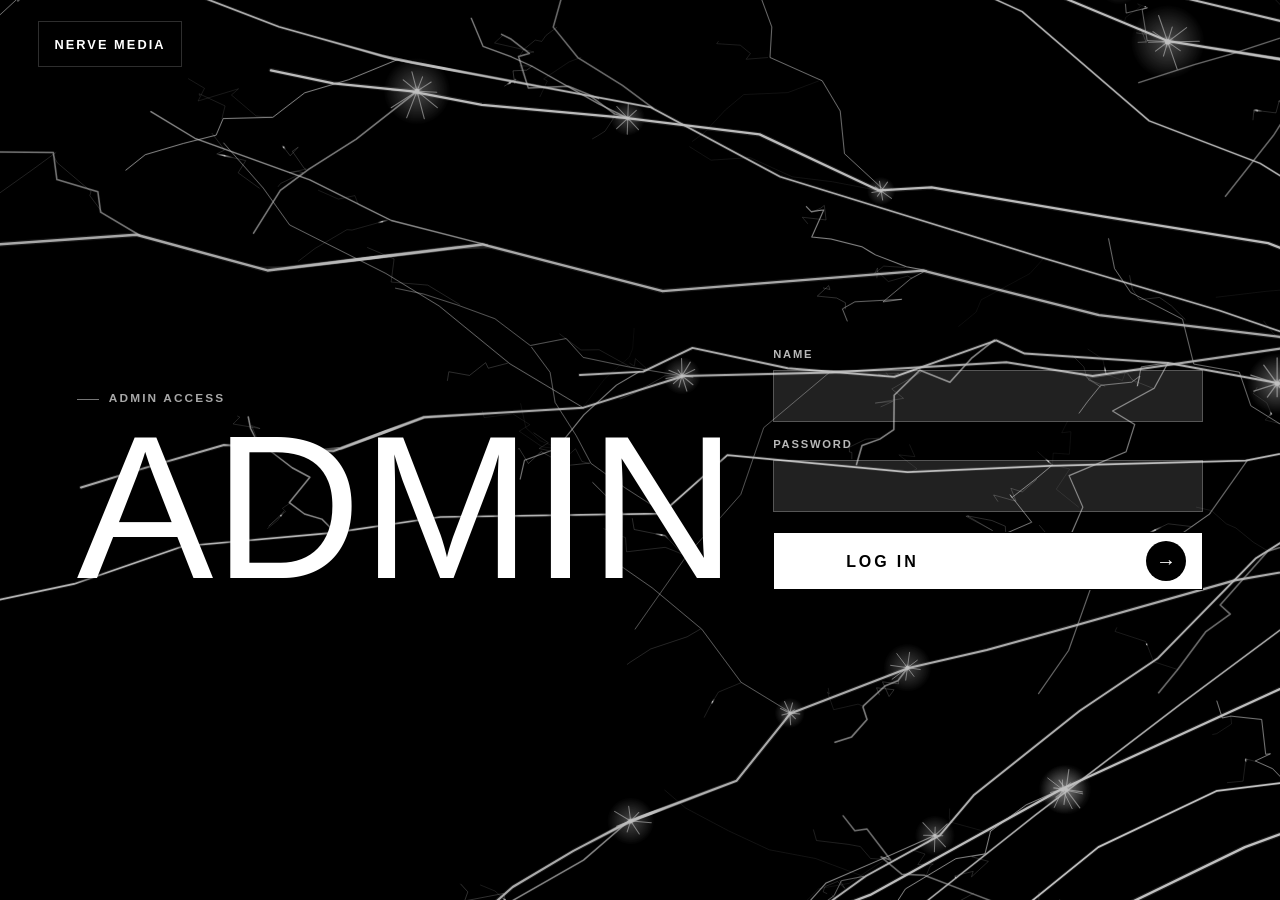
==== admin/index.html @ ce64f75d "v1.2" ====
<!DOCTYPE html>
<html lang="en">
  <head>
    <meta charset="utf-8" />
    <meta name="viewport" content="width=device-width, initial-scale=1" />
    <meta name="robots" content="noindex, nofollow" />
    <meta name="referrer" content="no-referrer" />
    <meta
      http-equiv="Content-Security-Policy"
      content="default-src 'self'; base-uri 'none'; object-src 'none'; form-action 'self'; img-src 'self' data:; font-src https://fonts.gstatic.com; style-src 'self' 'unsafe-inline' https://fonts.googleapis.com; script-src 'self' 'unsafe-inline'; connect-src 'none'"
    />
    <meta name="theme-color" content="#000000" />
    <title>Nerve Media Admin</title>
    <link
      rel="icon"
      href="data:image/svg+xml,%3Csvg xmlns='http://www.w3.org/2000/svg' viewBox='0 0 64 64'%3E%3Crect width='64' height='64' fill='%23000'/%3E%3Cpath d='M8 45V19h8l12 15V19h8v26h-8L16 30v15z' fill='%23fff'/%3E%3Cpath d='M42 45V19h5l5 13 5-13h5v26h-6V31l-4 10h-1l-4-10v14z' fill='%23fff'/%3E%3C/svg%3E"
    />
    <link rel="preconnect" href="https://fonts.googleapis.com" />
    <link rel="preconnect" href="https://fonts.gstatic.com" crossorigin />
    <link
      href="https://fonts.googleapis.com/css2?family=Anton&family=Archivo:wght@400;500;600;700;800;900&family=Archivo+Expanded:wght@600;700;800;900&display=swap"
      rel="stylesheet"
    />
    <link rel="stylesheet" href="../styles.css?v=37" />
    <link rel="stylesheet" href="admin.css?v=24" />
  </head>
  <body class="admin-body">
    <canvas class="nerve-canvas" id="nerveCanvas" aria-hidden="true"></canvas>
    <div class="background-field" aria-hidden="true"></div>
    <div class="grain" aria-hidden="true"></div>

    <header class="site-header admin-header" data-pulse-item>
      <a class="brand" href="../" aria-label="Nerve Media home">
        <span class="brand-mark">NERVE MEDIA</span>
      </a>
      <button class="admin-badge admin-logout" id="adminLogout" type="button" hidden>Log out</button>
    </header>

    <main class="admin-shell" id="top">
      <section class="admin-login section-frame" id="loginView" aria-labelledby="admin-title">
        <div class="admin-login-copy" data-reveal data-pulse-item>
          <p class="eyebrow">Admin access</p>
          <h1 id="admin-title">Admin</h1>
        </div>

        <form class="admin-form" id="adminLoginForm" autocomplete="off" data-reveal data-pulse-item>
          <label class="admin-field">
            <span>Name</span>
            <input id="adminName" name="name" type="text" inputmode="text" autocomplete="username" required />
          </label>

          <label class="admin-field">
            <span>Password</span>
            <input id="adminPassword" name="password" type="password" autocomplete="current-password" required />
          </label>

          <button class="button button-primary admin-submit" id="adminSubmit" type="submit">
            <span>Log in</span>
          </button>

          <p class="admin-status" id="adminStatus" role="status" aria-live="polite"></p>
        </form>
      </section>

      <section class="admin-content" id="adminContent" hidden aria-live="polite"></section>
    </main>

    <script src="payload.js?v=8" defer></script>
    <script src="admin.js?v=12" defer></script>
    <script src="../app.js?v=40" defer></script>
  </body>
</html>
---- styles.css ----
:root {
  --black: #000;
  --white: #fff;
  --ink: #090909;
  --theme-bg-rgb: 0, 0, 0;
  --theme-fg-rgb: 255, 255, 255;
  --theme-inverse-rgb: 0, 0, 0;
  --theme-luma: 0;
  --theme-grid-opacity: 0.18;
  --theme-ambient-opacity: 0.18;
  --theme-field-opacity: 0.66;
  --theme-canvas-opacity: 0.54;
  --theme-grain-opacity: 0.045;
  --soft: rgba(var(--theme-fg-rgb), 0.88);
  --muted: rgba(var(--theme-fg-rgb), 0.66);
  --line: rgba(var(--theme-fg-rgb), 0.18);
  --dark-line: rgba(var(--theme-fg-rgb), 0.14);
  --accent: rgb(var(--theme-fg-rgb));
  --pad: clamp(18px, 3vw, 44px);
  --max: 1240px;
  --scroll: 0;
  --display: "Anton", "Arial Narrow", Impact, sans-serif;
  --body: "Archivo", "Helvetica Neue", Arial, sans-serif;
  --ease: cubic-bezier(0.16, 1, 0.3, 1);
  color-scheme: dark;
}

* {
  box-sizing: border-box;
}

html {
  scroll-behavior: smooth;
}

body {
  min-width: 320px;
  margin: 0;
  overflow-x: hidden;
  background: rgb(var(--theme-bg-rgb));
  color: rgb(var(--theme-fg-rgb));
  font-family: var(--body);
  font-size: 16px;
  line-height: 1.45;
  -webkit-font-smoothing: antialiased;
  text-rendering: optimizeLegibility;
  transition: background-color 80ms linear, color 180ms ease;
}

body.is-light {
  color-scheme: light;
}

body::before,
body::after {
  position: fixed;
  inset: 0;
  z-index: -5;
  pointer-events: none;
  content: "";
  transition: opacity 220ms ease, filter 220ms ease;
}

body::before {
  background:
    linear-gradient(rgba(var(--theme-fg-rgb), 0.05) 1px, transparent 1px),
    linear-gradient(90deg, rgba(var(--theme-fg-rgb), 0.04) 1px, transparent 1px);
  background-size: clamp(62px, 8vw, 118px) clamp(62px, 8vw, 118px);
  opacity: var(--theme-grid-opacity);
  transform: translate3d(0, calc(var(--scroll) * -48px), 0);
}

body::after {
  background:
    radial-gradient(circle at 100% 40%, rgba(var(--theme-fg-rgb), 0.14), transparent 30%),
    linear-gradient(90deg, rgba(var(--theme-inverse-rgb), 0.14), transparent 22%, transparent 76%, rgba(var(--theme-fg-rgb), 0.08)),
    linear-gradient(180deg, transparent 0 58%, rgba(var(--theme-inverse-rgb), 0.22));
  opacity: var(--theme-ambient-opacity);
}

a {
  color: inherit;
  text-decoration: none;
}

button {
  font: inherit;
}

.nerve-canvas {
  position: fixed;
  inset: 0;
  z-index: -2;
  width: 100%;
  height: 100%;
  opacity: var(--theme-canvas-opacity);
  pointer-events: none;
  transition: opacity 220ms ease;
}

.background-field {
  position: fixed;
  inset: 0;
  z-index: -3;
  overflow: hidden;
  pointer-events: none;
  background:
    radial-gradient(circle at 100% 40%, rgba(var(--theme-fg-rgb), 0.16), transparent 33%),
    linear-gradient(90deg, rgba(var(--theme-inverse-rgb), 0.52), rgba(var(--theme-inverse-rgb), 0.2) 48%, rgba(var(--theme-inverse-rgb), 0.06));
  opacity: var(--theme-field-opacity);
  transition: filter 220ms ease, opacity 220ms ease;
}

.grain {
  position: fixed;
  inset: -50%;
  z-index: -1;
  pointer-events: none;
  opacity: var(--theme-grain-opacity);
  background-image: url("data:image/svg+xml,%3Csvg xmlns='http://www.w3.org/2000/svg' width='120' height='120'%3E%3Cfilter id='n'%3E%3CfeTurbulence type='fractalNoise' baseFrequency='0.9' numOctaves='3' stitchTiles='stitch'/%3E%3C/filter%3E%3Crect width='100%25' height='100%25' filter='url(%23n)'/%3E%3C/svg%3E");
  mix-blend-mode: overlay;
}

@keyframes grainShift {
  0% { transform: translate(0, 0); }
  20% { transform: translate(-4%, 3%); }
  40% { transform: translate(3%, -4%); }
  60% { transform: translate(-3%, 2%); }
  80% { transform: translate(4%, 3%); }
  100% { transform: translate(0, 0); }
}

.site-header {
  position: fixed;
  top: 0;
  left: 0;
  right: 0;
  z-index: 50;
  display: flex;
  align-items: center;
  justify-content: space-between;
  width: min(calc(100% - (var(--pad) * 2)), var(--max));
  min-height: 74px;
  margin: 0 auto;
  padding-top: 14px;
}

.brand,
.instagram-link,
.whatsapp-button {
  border: 1px solid var(--line);
  background: rgba(var(--theme-bg-rgb), 0.78);
  color: rgb(var(--theme-fg-rgb));
  text-shadow: 0 1px 8px rgba(var(--theme-inverse-rgb), 0.32);
  backdrop-filter: blur(12px);
}

body.is-light .brand,
body.is-light .instagram-link,
body.is-light .whatsapp-button {
  border-color: var(--line);
  background: rgba(var(--theme-bg-rgb), 0.72);
  text-shadow: none;
}

.brand {
  display: inline-flex;
  align-items: center;
  min-height: 46px;
  padding: 0 15px;
  font-family: var(--body);
  font-size: clamp(0.68rem, 2vw, 0.8rem);
  font-weight: 900;
  text-transform: uppercase;
  letter-spacing: 0.16em;
  transition: transform 220ms var(--ease), border-color 220ms ease, background 220ms ease;
}

.brand:hover,
.brand:focus-visible {
  transform: translateY(-2px);
  border-color: currentColor;
}

.brand-mark {
  position: relative;
  white-space: nowrap;
}

.brand-mark::after {
  position: absolute;
  left: 0;
  bottom: -3px;
  width: 100%;
  height: 1px;
  content: "";
  background: currentColor;
  transform: scaleX(0);
  transform-origin: left center;
  transition: transform 360ms var(--ease);
}

.brand:hover .brand-mark::after,
.brand:focus-visible .brand-mark::after {
  transform: scaleX(1);
}

.header-actions {
  display: inline-flex;
  align-items: center;
  gap: 10px;
}

.instagram-link {
  position: relative;
  display: inline-grid;
  place-items: center;
  width: 46px;
  height: 46px;
  overflow: hidden;
  color: rgb(var(--theme-fg-rgb));
  transition: opacity 180ms ease, transform 220ms var(--ease), border-color 220ms ease, background 220ms ease;
}

.instagram-link::before {
  position: absolute;
  inset: 0;
  z-index: -1;
  content: "";
  background: linear-gradient(120deg, transparent, rgba(var(--theme-fg-rgb), 0.24), transparent);
  transform: translateX(-110%);
  transition: transform 520ms ease;
}

.instagram-link svg {
  width: 32px;
  height: 32px;
  fill: none;
  stroke-linecap: round;
  stroke-linejoin: round;
  stroke-width: 1.9;
}

.instagram-lens {
  opacity: 0.96;
}

.instagram-dot {
  fill: #fa7e1e;
  stroke: none;
  opacity: 0.95;
}

.instagram-link:hover,
.instagram-link:focus-visible {
  transform: translateY(-2px);
  border-color: currentColor;
  opacity: 0.92;
}

.instagram-link:hover::before,
.instagram-link:focus-visible::before {
  transform: translateX(110%);
}

.whatsapp-button {
  position: relative;
  display: inline-flex;
  align-items: center;
  gap: 10px;
  min-height: 46px;
  padding: 0 18px;
  overflow: hidden;
  font-family: var(--body);
  font-size: 0.74rem;
  font-weight: 900;
  text-transform: uppercase;
  letter-spacing: 0.12em;
  transition: transform 220ms var(--ease), border-color 220ms ease, background 220ms ease;
}

.whatsapp-button::before {
  position: absolute;
  inset: 0;
  z-index: -1;
  content: "";
  background: linear-gradient(120deg, transparent, rgba(var(--theme-fg-rgb), 0.24), transparent);
  transform: translateX(-110%);
  transition: transform 520ms ease;
}

.whatsapp-button:hover,
.whatsapp-button:focus-visible {
  transform: translateY(-2px);
  border-color: currentColor;
}

.whatsapp-button:hover::before,
.whatsapp-button:focus-visible::before {
  transform: translateX(110%);
}

.whatsapp-button span:not(.whatsapp-dot) {
  display: inline-block;
  transform: translateY(1px);
}

.whatsapp-dot {
  width: 8px;
  height: 8px;
  border-radius: 50%;
  background: #25d366;
  box-shadow: 0 0 0 0 rgba(37, 211, 102, 0.42);
  animation: dotPulse 2.4s var(--ease) infinite;
}

body.is-light .whatsapp-dot {
  animation: dotPulseLight 2.4s var(--ease) infinite;
}

@keyframes dotPulse {
  0% { box-shadow: 0 0 0 0 rgba(37, 211, 102, 0.45); }
  70% { box-shadow: 0 0 0 9px rgba(37, 211, 102, 0); }
  100% { box-shadow: 0 0 0 0 rgba(37, 211, 102, 0); }
}

@keyframes dotPulseLight {
  0% { box-shadow: 0 0 0 0 rgba(37, 211, 102, 0.38); }
  70% { box-shadow: 0 0 0 9px rgba(37, 211, 102, 0); }
  100% { box-shadow: 0 0 0 0 rgba(37, 211, 102, 0); }
}

.section-frame {
  width: min(calc(100% - (var(--pad) * 2)), var(--max));
  margin: 0 auto;
}

.hero {
  display: grid;
  grid-template-columns: minmax(0, 1fr) minmax(260px, 0.34fr);
  align-items: end;
  gap: clamp(28px, 7vw, 96px);
  min-height: 100svh;
  padding: 136px 0 clamp(58px, 9vw, 102px);
}

.hero-copy {
  max-width: 930px;
}

.eyebrow,
.section-label {
  display: inline-flex;
  align-items: center;
  gap: 10px;
  margin: 0 0 18px;
  color: var(--muted);
  font-family: var(--body);
  font-size: 0.74rem;
  font-weight: 800;
  text-transform: uppercase;
  letter-spacing: 0.18em;
  text-shadow: 0 1px 5px rgba(0, 0, 0, 0.7);
}

.eyebrow::before,
.section-label::before {
  width: 22px;
  height: 1px;
  content: "";
  background: currentColor;
  opacity: 0.7;
}

body.is-light .eyebrow,
body.is-light .section-label {
  color: rgba(var(--theme-fg-rgb), 0.56);
  text-shadow: none;
}

.section-label.dark {
  color: rgba(var(--theme-fg-rgb), 0.56);
  text-shadow: none;
}

h1,
h2,
h3,
p {
  text-wrap: balance;
}

h1,
h2,
h3 {
  text-shadow: 0 1px 7px rgba(0, 0, 0, 0.72);
}

body.is-light h1,
body.is-light h2,
body.is-light h3,
.method h2,
.method h3,
.contact h2 {
  text-shadow: none;
}

p,
.expertise-card {
  text-shadow: 0 1px 5px rgba(0, 0, 0, 0.58);
}

body.is-light p,
.method p,
.contact p {
  text-shadow: none;
}

.button,
.contact-panel {
  text-shadow: none;
}

.message-card,
.message-card * {
  text-shadow: 0 1px 5px rgba(0, 0, 0, 0.72);
}

.hero h1 {
  position: relative;
  margin: 0;
  font-family: var(--display);
  font-size: clamp(5rem, 16vw, 14.6rem);
  font-weight: 400;
  line-height: 0.82;
  text-transform: uppercase;
  letter-spacing: 0.005em;
}

.hero h1 span {
  display: block;
  transform-origin: left center;
}

.hero h1 .char {
  display: inline-block;
}

.hero h1[data-animate] .char {
  transform: translateY(108%) rotate(6deg);
  opacity: 0;
  animation: charRise 0.9s var(--ease) forwards;
}

@keyframes charRise {
  to {
    transform: translateY(0) rotate(0);
    opacity: 1;
  }
}

.hero h1 {
  transition: text-shadow 420ms ease, color 420ms ease;
}

.hero h1:hover {
  text-shadow: 0 0 18px rgba(255, 255, 255, 0.22), 0 1px 7px rgba(0, 0, 0, 0.72);
}

.hero-line {
  max-width: 760px;
  margin: clamp(24px, 4vw, 44px) 0 0;
  color: var(--soft);
  font-family: "Archivo Expanded", var(--body);
  font-size: clamp(1.3rem, 3.6vw, 3.1rem);
  font-weight: 800;
  line-height: 1.02;
  text-transform: uppercase;
  letter-spacing: -0.01em;
}

.hero-actions {
  display: grid;
  gap: 18px;
  margin-bottom: 10px;
}

.hero-actions p {
  max-width: 330px;
  margin: 0;
  color: var(--muted);
  font-size: 0.95rem;
}

.button {
  position: relative;
  display: flex;
  flex-direction: column;
  justify-content: center;
  gap: 2px;
  min-height: 76px;
  padding: 0 20px;
  overflow: hidden;
  border: 1px solid currentColor;
  background: rgb(var(--theme-fg-rgb));
  color: rgb(var(--theme-inverse-rgb));
  font-family: var(--body);
  font-weight: 900;
  letter-spacing: 0.02em;
  text-transform: uppercase;
  transition: transform 240ms var(--ease), box-shadow 240ms var(--ease);
}

.button > span {
  font-size: 0.78rem;
  letter-spacing: 0.14em;
}

.button::after {
  position: absolute;
  right: 18px;
  top: 50%;
  width: 34px;
  height: 34px;
  display: grid;
  place-items: center;
  border-radius: 50%;
  background: rgb(var(--theme-inverse-rgb));
  color: rgb(var(--theme-fg-rgb));
  content: "\2192";
  font-weight: 400;
  transform: translateY(-50%);
  transition: transform 280ms var(--ease);
}

.button:hover::after,
.button:focus-visible::after {
  transform: translateY(-50%) translateX(4px);
}

.button strong {
  white-space: nowrap;
}

.button:hover,
.button:focus-visible {
  transform: translateY(-3px);
  box-shadow: 0 14px 40px rgba(var(--theme-fg-rgb), 0.16);
}

.manifesto {
  padding: clamp(82px, 12vw, 150px) 0;
}

.manifesto h2,
.method h2,
.contact h2 {
  max-width: 900px;
  margin: 0;
  font-family: var(--display);
  font-size: clamp(3rem, 8vw, 8rem);
  font-weight: 400;
  line-height: 0.92;
  text-transform: uppercase;
  letter-spacing: 0.004em;
}

.manifesto p,
.method-head p,
.contact-copy p {
  max-width: 720px;
  margin: 26px 0 0;
  color: var(--soft);
  font-size: clamp(1.04rem, 1.8vw, 1.28rem);
  line-height: 1.5;
}

.expertise {
  padding: clamp(74px, 11vw, 140px) 0;
}

.section-head {
  display: grid;
  gap: 14px;
  margin-bottom: clamp(30px, 5vw, 58px);
}

.expertise-grid {
  display: grid;
  grid-template-columns: repeat(3, minmax(0, 1fr));
  gap: 1px;
  border: 1px solid var(--line);
  background: var(--line);
}

.expertise-card {
  position: relative;
  min-height: 300px;
  padding: clamp(20px, 3vw, 34px);
  overflow: hidden;
  background: rgba(var(--theme-fg-rgb), 0.1);
  backdrop-filter: blur(10px);
  transition: background 360ms var(--ease), transform 360ms var(--ease);
}

.expertise-card::after {
  position: absolute;
  inset: auto auto 0 0;
  width: 100%;
  height: 2px;
  content: "";
  background: var(--accent);
  transform: scaleX(0);
  transform-origin: left center;
  transition: transform 460ms var(--ease);
}

.expertise-card:hover {
  background: rgba(var(--theme-fg-rgb), 0.16);
  transform: translateY(-4px);
}

.expertise-card:hover::after {
  transform: scaleX(1);
}

.expertise-card:hover h3 {
  color: rgb(var(--theme-fg-rgb));
}

body.is-light .expertise-card:hover {
  background: rgba(var(--theme-fg-rgb), 0.14);
}

[data-pulse-item] {
  isolation: isolate;
}

[data-pulse-item]:not(.site-header) {
  position: relative;
}

[data-pulse-item]::before {
  position: absolute;
  inset: var(--pulse-inset, 50% auto auto 50%);
  width: 90px;
  height: 1px;
  content: "";
  pointer-events: none;
  background: linear-gradient(90deg, transparent, currentColor, transparent);
  opacity: 0;
  transform: translate(-50%, -50%) rotate(-14deg) scaleX(0.2);
}

.pulse-now::before {
  animation: localPulse 780ms ease-out both;
}

.expertise-card span {
  font-family: var(--display);
  font-size: 1rem;
  font-weight: 400;
  letter-spacing: 0.08em;
  color: var(--accent);
}

.expertise-card h3 {
  margin: 82px 0 14px;
  font-family: var(--display);
  font-weight: 400;
  font-size: clamp(1.4rem, 3vw, 2.35rem);
  line-height: 0.96;
  text-transform: uppercase;
  letter-spacing: 0.01em;
}

.expertise-card p {
  margin: 0;
  color: var(--soft);
}

.method {
  position: relative;
  margin: 0;
  padding: clamp(86px, 11vw, 148px) 0;
  background: transparent;
  color: rgb(var(--theme-fg-rgb));
}

.method-pin {
  position: relative;
  height: auto;
}

.method-stage {
  position: relative;
  display: grid;
  grid-template-columns: 1fr;
  align-items: start;
  gap: clamp(34px, 5vw, 58px);
  min-height: 0;
  width: min(100%, var(--max));
  margin: 0 auto;
  padding: 0 var(--pad);
}

.method-head {
  display: grid;
  gap: 14px;
  max-width: 760px;
}

.method-head p {
  margin: 0;
  color: rgba(var(--theme-fg-rgb), 0.66);
  max-width: 46ch;
}

.method-meter {
  position: relative;
  height: 2px;
  max-width: 360px;
  margin-top: clamp(12px, 2vw, 22px);
  overflow: hidden;
  background: rgba(var(--theme-fg-rgb), 0.14);
}

.method-meter-fill {
  position: absolute;
  inset: 0;
  background: rgb(var(--theme-fg-rgb));
  transform-origin: left center;
}

.method-track {
  position: relative;
  display: grid;
  grid-template-columns: repeat(3, minmax(0, 1fr));
  gap: 1px;
  min-height: 0;
  margin: 0;
  padding: 0;
  border: 1px solid rgba(var(--theme-fg-rgb), 0.18);
  background: rgba(var(--theme-fg-rgb), 0.08);
  list-style: none;
}

.method-move {
  position: relative;
  display: flex;
  min-height: clamp(280px, 28vw, 360px);
  flex-direction: column;
  justify-content: space-between;
  gap: clamp(24px, 4vw, 54px);
  padding: clamp(22px, 3vw, 34px);
  overflow: hidden;
  background: rgba(var(--theme-fg-rgb), 0.08);
  opacity: 1;
  visibility: visible;
  transform: none;
  transition:
    background 360ms var(--ease),
    transform 360ms var(--ease),
    box-shadow 360ms var(--ease);
}

.method-move.is-active {
  opacity: 1;
  visibility: visible;
  transform: none;
}

.method-move.is-past {
  transform: none;
}

.method-move:hover {
  background: rgba(var(--theme-fg-rgb), 0.14);
  transform: translateY(-4px);
  box-shadow: 0 22px 56px rgba(0, 0, 0, 0.08);
}

.method-num {
  font-family: var(--display);
  font-weight: 400;
  line-height: 0.8;
  font-size: clamp(5rem, 10vw, 9.5rem);
  color: rgb(var(--theme-fg-rgb));
  -webkit-text-stroke: 0;
  letter-spacing: -0.02em;
}

.method-move.is-active .method-num {
  animation: none;
}

@keyframes numberCut {
  0% {
    opacity: 0;
    transform: translateX(-14px) skewX(-6deg);
    -webkit-text-stroke-color: rgba(0, 0, 0, 0);
  }
  60% {
    opacity: 1;
  }
  100% {
    opacity: 1;
    transform: translateX(0) skewX(0);
    -webkit-text-stroke-color: rgba(0, 0, 0, 0.82);
  }
}

.method-move-body h3 {
  margin: 0 0 14px;
  font-family: var(--display);
  font-weight: 400;
  font-size: clamp(2rem, 3.3vw, 3.35rem);
  line-height: 0.94;
  text-transform: uppercase;
  letter-spacing: 0.01em;
  overflow-wrap: anywhere;
}

.method-move-body p {
  margin: 0;
  max-width: 38ch;
  font-size: clamp(1rem, 1.6vw, 1.25rem);
  color: rgba(var(--theme-fg-rgb), 0.62);
}

.method-dots {
  display: none;
  gap: 12px;
}

.method-dots span {
  width: 30px;
  height: 3px;
  background: rgba(var(--theme-fg-rgb), 0.18);
  transition: background 360ms var(--ease), transform 360ms var(--ease);
}

.method-dots span.is-active {
  background: rgb(var(--theme-fg-rgb));
  transform: scaleX(1.25);
  transform-origin: left center;
}

.contact {
  width: 100%;
  padding: clamp(86px, 11vw, 150px) var(--pad) clamp(98px, 12vw, 162px);
  background: transparent;
  color: rgb(var(--theme-fg-rgb));
}

.contact-panel {
  display: grid;
  grid-template-columns: minmax(0, 1fr) minmax(300px, 0.42fr);
  gap: clamp(30px, 5.4vw, 76px);
  align-items: stretch;
  width: min(100%, var(--max));
  margin: 0 auto;
  padding: clamp(30px, 4.6vw, 58px);
  border-top: 1px solid rgba(var(--theme-fg-rgb), 0.22);
  border-bottom: 1px solid rgba(var(--theme-fg-rgb), 0.22);
  background:
    linear-gradient(90deg, rgba(var(--theme-fg-rgb), 0.07), transparent 54%),
    linear-gradient(180deg, rgba(var(--theme-fg-rgb), 0.05), transparent 42%);
  color: rgb(var(--theme-fg-rgb));
  box-shadow: none;
}

.contact-copy {
  display: grid;
  align-content: center;
}

.contact-copy p {
  color: rgba(var(--theme-fg-rgb), 0.7);
}

.contact h2 span {
  display: block;
}

.contact .section-label.dark {
  color: rgba(var(--theme-fg-rgb), 0.58);
}

.message-card {
  position: relative;
  display: grid;
  grid-template-rows: 1fr auto;
  min-height: 292px;
  gap: clamp(18px, 3vw, 32px);
  padding: clamp(22px, 3vw, 36px);
  overflow: hidden;
  border: 1px solid rgba(var(--theme-fg-rgb), 0.26);
  background:
    linear-gradient(135deg, rgba(var(--theme-fg-rgb), 0.14), rgba(var(--theme-fg-rgb), 0.045)),
    rgba(var(--theme-bg-rgb), 0.4);
  color: rgb(var(--theme-fg-rgb));
  text-shadow: none;
  box-shadow: inset 0 0 0 1px rgba(var(--theme-fg-rgb), 0.05);
  transition: transform 240ms ease, box-shadow 240ms ease, border-color 240ms ease, background 240ms ease;
}

.message-card * {
  position: relative;
  z-index: 1;
  text-shadow: none;
}

.message-card::before {
  position: absolute;
  inset: 0;
  z-index: 0;
  content: "";
  background:
    linear-gradient(125deg, transparent 0 38%, rgba(var(--theme-fg-rgb), 0.18) 46%, transparent 54%),
    linear-gradient(rgba(var(--theme-fg-rgb), 0.08) 1px, transparent 1px);
  background-size: 180% 100%, 100% 18px;
  opacity: 0.34;
  transform: translateX(-34%);
  transition: transform 520ms ease, opacity 520ms ease;
}

.message-arrow {
  position: absolute;
  right: clamp(18px, 2.4vw, 28px);
  top: clamp(18px, 2.4vw, 28px);
  width: clamp(42px, 4vw, 56px);
  height: clamp(42px, 4vw, 56px);
  display: flex;
  align-items: center;
  justify-content: center;
  border: 1px solid rgb(var(--theme-fg-rgb));
  border-radius: 50%;
  background: rgb(var(--theme-fg-rgb));
  color: rgb(var(--theme-inverse-rgb));
  transition: transform 280ms var(--ease), background 280ms ease, color 280ms ease;
}

.message-arrow svg {
  width: 52%;
  height: 52%;
  display: block;
  fill: none;
  stroke: currentColor;
  stroke-width: 2.25;
  stroke-linecap: round;
  stroke-linejoin: round;
}

.message-card:hover .message-arrow,
.message-card:focus-visible .message-arrow {
  transform: translateX(4px);
}

.message-card:hover,
.message-card:focus-visible {
  transform: translateY(-4px);
  border-color: rgba(var(--theme-fg-rgb), 0.58);
  background:
    linear-gradient(135deg, rgba(var(--theme-fg-rgb), 0.2), rgba(var(--theme-fg-rgb), 0.07)),
    rgba(var(--theme-bg-rgb), 0.48);
  box-shadow: 0 24px 70px rgba(var(--theme-inverse-rgb), 0.2);
}

.message-card:hover::before,
.message-card:focus-visible::before {
  opacity: 0.72;
  transform: translateX(0);
}

.message-label {
  position: relative;
  align-self: center;
  max-width: 100%;
  font-family: var(--display);
  font-weight: 400;
  font-size: clamp(2.45rem, 4.4vw, 4.05rem);
  line-height: 0.92;
  letter-spacing: 0.01em;
  text-transform: uppercase;
}

.message-card strong {
  position: relative;
  display: block;
  width: 100%;
  max-width: 100%;
  padding-right: 0;
  color: rgb(var(--theme-fg-rgb));
  font-size: clamp(1.35rem, 1.8vw, 1.75rem);
  font-weight: 900;
  line-height: 1.1;
  white-space: nowrap;
  word-break: normal;
}

.site-footer {
  display: flex;
  justify-content: space-between;
  width: min(calc(100% - (var(--pad) * 2)), var(--max));
  margin: 0 auto;
  padding: 0 0 28px;
  color: var(--muted);
  font-family: var(--body);
  font-size: 0.72rem;
  font-weight: 800;
  text-transform: uppercase;
  letter-spacing: 0.14em;
}

.footer-brand {
  display: inline-flex;
  align-items: baseline;
  gap: 8px;
}

.footer-brand small {
  color: currentColor;
  font-size: 0.62em;
  font-weight: 700;
  letter-spacing: 0.08em;
  opacity: 0.38;
}

.footer-meta {
  display: inline-flex;
  align-items: baseline;
  gap: 16px;
}

.footer-meta a {
  position: relative;
  color: inherit;
  opacity: 0.72;
  transition: opacity 180ms ease;
}

.footer-meta a::after {
  position: absolute;
  right: 0;
  bottom: -3px;
  left: 0;
  height: 1px;
  content: "";
  background: linear-gradient(90deg, #833ab4, #fd1d1d, #fcb045);
  opacity: 0.5;
  transform: scaleX(0);
  transform-origin: left center;
  transition: transform 240ms var(--ease);
}

.footer-meta a:hover,
.footer-meta a:focus-visible {
  opacity: 1;
}

.footer-meta a:hover::after,
.footer-meta a:focus-visible::after {
  transform: scaleX(1);
}

[data-reveal] {
  opacity: 0;
  transform: translateY(22px);
  transition: opacity 780ms ease, transform 780ms cubic-bezier(0.2, 0.85, 0.2, 1);
}

[data-reveal].is-visible {
  opacity: 1;
  transform: translateY(0);
}

.hero [data-reveal] {
  opacity: 1;
  transform: none;
}

@keyframes localPulse {
  0% {
    opacity: 0;
    transform: translate(-50%, -50%) rotate(-14deg) scaleX(0.2);
  }
  28% {
    opacity: 0.32;
  }
  100% {
    opacity: 0;
    transform: translate(70%, -50%) rotate(-14deg) scaleX(1.4);
  }
}

a:focus-visible,
button:focus-visible {
  outline: 2px solid var(--accent);
  outline-offset: 3px;
}

@media (max-width: 960px) {
  .hero,
  .method-stage,
  .method-move,
  .contact-panel {
    grid-template-columns: 1fr;
  }

  .method-stage {
    align-items: start;
  }

  .method-track {
    grid-template-columns: 1fr;
  }

  .method-move {
    min-height: 220px;
    gap: clamp(4px, 2vw, 16px);
  }

  .method-num {
    font-size: clamp(4.5rem, 24vw, 8rem);
  }

  .hero {
    align-content: center;
    gap: 24px;
  }

  .hero-actions {
    max-width: 440px;
  }

  .expertise-grid {
    grid-template-columns: 1fr;
  }

  .expertise-card {
    min-height: 230px;
  }

  .expertise-card h3 {
    margin-top: 48px;
  }
}

@media (max-width: 760px), (pointer: coarse) {
  .brand,
  .instagram-link,
  .whatsapp-button,
  .expertise-card {
    backdrop-filter: none;
  }

  .background-field {
    background:
      radial-gradient(circle at 96% 34%, rgba(var(--theme-fg-rgb), 0.18), transparent 38%),
      linear-gradient(90deg, rgba(var(--theme-inverse-rgb), 0.46), rgba(var(--theme-inverse-rgb), 0.18) 50%, rgba(var(--theme-inverse-rgb), 0.06));
    opacity: var(--theme-field-opacity);
  }

  .method-move:hover {
    transform: none;
    box-shadow: none;
  }
}

@media (max-width: 620px) {
  :root {
    --pad: 18px;
  }

  .site-header {
    right: var(--pad);
    left: var(--pad);
    width: auto;
    min-height: 66px;
    padding-top: 10px;
  }

  .brand,
  .instagram-link,
  .whatsapp-button {
    min-height: 42px;
  }

  .brand {
    padding: 0 11px;
  }

  .whatsapp-button {
    gap: 8px;
    padding: 0 12px;
    font-size: 0.68rem;
  }

  .header-actions {
    gap: 7px;
  }

  .instagram-link {
    width: 42px;
    height: 42px;
  }

  .instagram-link svg {
    width: 28px;
    height: 28px;
  }

  .hero {
    min-height: 100svh;
    padding-top: 112px;
    padding-bottom: 38px;
  }

  .expertise-card,
  .brand,
  .instagram-link,
  .whatsapp-button {
    backdrop-filter: none;
  }

  body::before {
    background-size: 58px 58px;
    opacity: 0.17;
  }

  body::after {
    background:
      radial-gradient(circle at 96% 34%, rgba(var(--theme-fg-rgb), 0.16), transparent 35%),
      linear-gradient(90deg, rgba(var(--theme-inverse-rgb), 0.16), transparent 24%, transparent 70%, rgba(var(--theme-fg-rgb), 0.1)),
      linear-gradient(180deg, transparent 0 52%, rgba(var(--theme-inverse-rgb), 0.28));
    opacity: var(--theme-ambient-opacity);
  }

  .hero h1 {
    font-size: clamp(4.35rem, 21vw, 7.1rem);
  }

  .button {
    min-height: 70px;
    padding-right: 64px;
  }

  .manifesto h2,
  .method h2,
  .contact h2 {
    font-size: clamp(2.7rem, 15vw, 4.7rem);
  }

  .method {
    padding-left: 0;
    padding-right: 0;
  }

  .contact-panel {
    padding: 20px;
  }

  .message-card {
    min-height: 230px;
  }

  .message-label {
    max-width: 10ch;
  }
}

@media (prefers-reduced-motion: reduce) {
  *,
  *::before,
  *::after {
    animation-duration: 1ms !important;
    animation-iteration-count: 1 !important;
    scroll-behavior: auto !important;
    transition-duration: 1ms !important;
  }

  .hero h1 .char {
    transform: none;
    opacity: 1;
  }

}
---- admin/admin.css ----
.admin-body {
  min-height: 100vh;
  overflow: hidden;
  background: #000 !important;
  color: #fff !important;
  --theme-bg-rgb: 0, 0, 0 !important;
  --theme-fg-rgb: 255, 255, 255 !important;
  --theme-inverse-rgb: 0, 0, 0 !important;
  --theme-luma: 0 !important;
  --theme-grid-opacity: 0.18 !important;
  --theme-ambient-opacity: 0.18 !important;
  --theme-field-opacity: 0.66 !important;
  --theme-canvas-opacity: 0.86 !important;
  --theme-grain-opacity: 0.045 !important;
}

.admin-body.is-pricing-open {
  overflow: auto;
  background: #f5f5f0 !important;
  color: #000 !important;
  --theme-bg-rgb: 245, 245, 240 !important;
  --theme-fg-rgb: 0, 0, 0 !important;
  --theme-inverse-rgb: 255, 255, 255 !important;
  --theme-luma: 0.96 !important;
  --theme-grid-opacity: 0.1 !important;
  --theme-ambient-opacity: 0.28 !important;
  --theme-field-opacity: 0.24 !important;
  --theme-canvas-opacity: 0.78 !important;
  --theme-grain-opacity: 0.03 !important;
  color-scheme: light;
}

.admin-header {
  position: fixed;
}

.admin-header {
  z-index: 50;
}

.admin-shell {
  position: relative;
  z-index: 2;
}

.admin-body .nerve-canvas {
  z-index: 0;
  opacity: var(--theme-canvas-opacity) !important;
}

.admin-badge {
  display: inline-flex;
  align-items: center;
  justify-content: center;
  min-height: 46px;
  padding: 0 15px;
  border: 1px solid var(--line);
  background: rgba(var(--theme-bg-rgb), 0.78);
  color: rgb(var(--theme-fg-rgb));
  font-family: var(--body);
  font-size: 0.72rem;
  font-weight: 900;
  letter-spacing: 0.16em;
  text-transform: uppercase;
  backdrop-filter: blur(12px);
  cursor: pointer;
  transition: transform 220ms var(--ease), border-color 220ms ease, background 220ms ease;
}

.admin-badge:hover,
.admin-badge:focus-visible {
  transform: translateY(-2px);
  border-color: currentColor;
}

.admin-badge[hidden] {
  display: none;
}

.admin-header .brand-mark {
  display: inline-block;
  transform: translateY(1px);
}

.admin-shell {
  width: min(calc(100% - (var(--pad) * 2)), var(--max));
  min-height: 100vh;
  margin: 0 auto;
  padding: 112px 0 40px;
}

.admin-body:not(.is-pricing-open) .admin-shell {
  box-sizing: border-box;
  height: 100vh;
  height: 100dvh;
  min-height: 100vh;
  min-height: 100dvh;
}

.admin-login {
  position: relative;
  z-index: 2;
  display: grid;
  grid-template-columns: minmax(0, 1fr) minmax(320px, 430px);
  gap: clamp(24px, 5vw, 70px);
  align-items: center;
  min-height: calc(100vh - 152px);
  min-height: calc(100dvh - 152px);
  padding: 0;
}

.admin-login-copy {
  transform: translateY(-42px);
}

.admin-login > * {
  position: relative;
  z-index: 1;
}

.admin-login-copy h1 {
  margin: 0;
  font-family: var(--display);
  font-size: clamp(6rem, 16vw, 16rem);
  font-weight: 400;
  line-height: 0.8;
  letter-spacing: 0;
  text-transform: uppercase;
}

.admin-login-copy p:last-child {
  max-width: 520px;
  margin: 18px 0 0;
  color: var(--soft);
  font-size: clamp(1rem, 2vw, 1.35rem);
  font-weight: 700;
}

.admin-form {
  display: grid;
  gap: 14px;
  padding: 0;
  border: 0;
  background: transparent;
  box-shadow: none;
  backdrop-filter: none;
}

.admin-field {
  display: grid;
  gap: 8px;
}

.admin-field span {
  color: rgba(255, 255, 255, 0.72);
  font-size: 0.7rem;
  font-weight: 900;
  letter-spacing: 0.16em;
  text-transform: uppercase;
}

.admin-field input {
  width: 100%;
  min-height: 52px;
  border: 1px solid rgba(255, 255, 255, 0.24);
  border-radius: 0;
  background: rgba(255, 255, 255, 0.13);
  color: #fff;
  font: 700 1rem var(--body);
  outline: none;
  padding: 0 14px;
  transition: border-color 180ms ease, background 180ms ease;
}

.admin-field input:focus {
  border-color: #fff;
  background: rgba(255, 255, 255, 0.16);
}

.admin-field input:disabled {
  opacity: 0.72;
}

.admin-submit {
  width: 100%;
  justify-content: center;
  min-height: 58px;
  margin-top: 6px;
  padding-right: 72px;
  padding-left: 72px;
}

.admin-submit > span {
  font-size: 1rem;
  letter-spacing: 0.18em;
}

.admin-submit::after {
  right: 16px;
  width: 40px;
  height: 40px;
  background: #000;
  color: #fff;
  content: "\2192";
  font-size: 1.25rem;
  font-weight: 900;
  line-height: 1;
}

.admin-submit:hover::after,
.admin-submit:focus-visible::after {
  transform: translateY(-50%) translateX(5px);
}

.admin-status {
  min-height: 22px;
  margin: 0;
  color: var(--muted);
  font-size: 0.88rem;
  font-weight: 700;
}

.admin-status.is-error {
  color: #ffb2b2;
}

.admin-content {
  position: relative;
  z-index: 2;
  min-height: calc(100vh - 152px);
  padding: 0;
  opacity: 1;
  transition: opacity 260ms ease;
}

.admin-body::after {
  position: fixed;
  inset: 0;
  z-index: 1;
  content: "";
  background: rgba(0, 0, 0, 0.7);
  pointer-events: none;
}

.admin-body.is-pricing-open::after {
  background: rgba(255, 255, 255, 0.8);
}

.admin-body.is-pricing-open .admin-shell {
  color: #000;
}

.admin-body.is-pricing-open .admin-content {
  position: relative;
  color: #000;
}

.admin-body.is-pricing-open .brand,
.admin-body.is-pricing-open .admin-badge {
  border-color: rgba(0, 0, 0, 0.18);
  background: rgba(245, 245, 240, 0.4);
  color: #000;
  text-shadow: none;
}

.admin-body.is-pricing-open .pricing-tool {
  --theme-bg-rgb: 245, 245, 240;
  --theme-fg-rgb: 0, 0, 0;
  --theme-inverse-rgb: 255, 255, 255;
  --soft: rgba(0, 0, 0, 0.82);
  --muted: rgba(0, 0, 0, 0.58);
  --line: rgba(0, 0, 0, 0.18);
  --dark-line: rgba(0, 0, 0, 0.12);
  color: #000;
}

.admin-content[hidden] {
  display: none;
}

.admin-login[hidden] {
  display: none;
}

.admin-form.is-busy {
  opacity: 0.72;
  pointer-events: none;
}

@media (max-width: 820px) {
  .admin-shell {
    padding-top: 98px;
  }

  .admin-login {
    grid-template-columns: 1fr;
    align-items: start;
    min-height: auto;
    padding-top: 34px;
  }

  .admin-login-copy {
    transform: none;
  }

  .admin-login-copy h1 {
    font-size: clamp(5.4rem, 28vw, 9rem);
  }
}

@media (max-width: 620px) {
  .admin-header {
    min-height: 66px;
    padding-top: 10px;
  }

  .admin-badge {
    min-height: 40px;
    padding: 0 12px;
    font-size: 0.64rem;
  }

  .admin-shell {
    width: min(calc(100% - 28px), var(--max));
    padding-top: 82px;
    padding-bottom: 24px;
  }

  .admin-login {
    gap: 22px;
    padding-top: 18px;
  }

  .admin-login,
  .admin-content {
    padding: 0;
  }

  .admin-form {
    padding: 16px;
  }
}
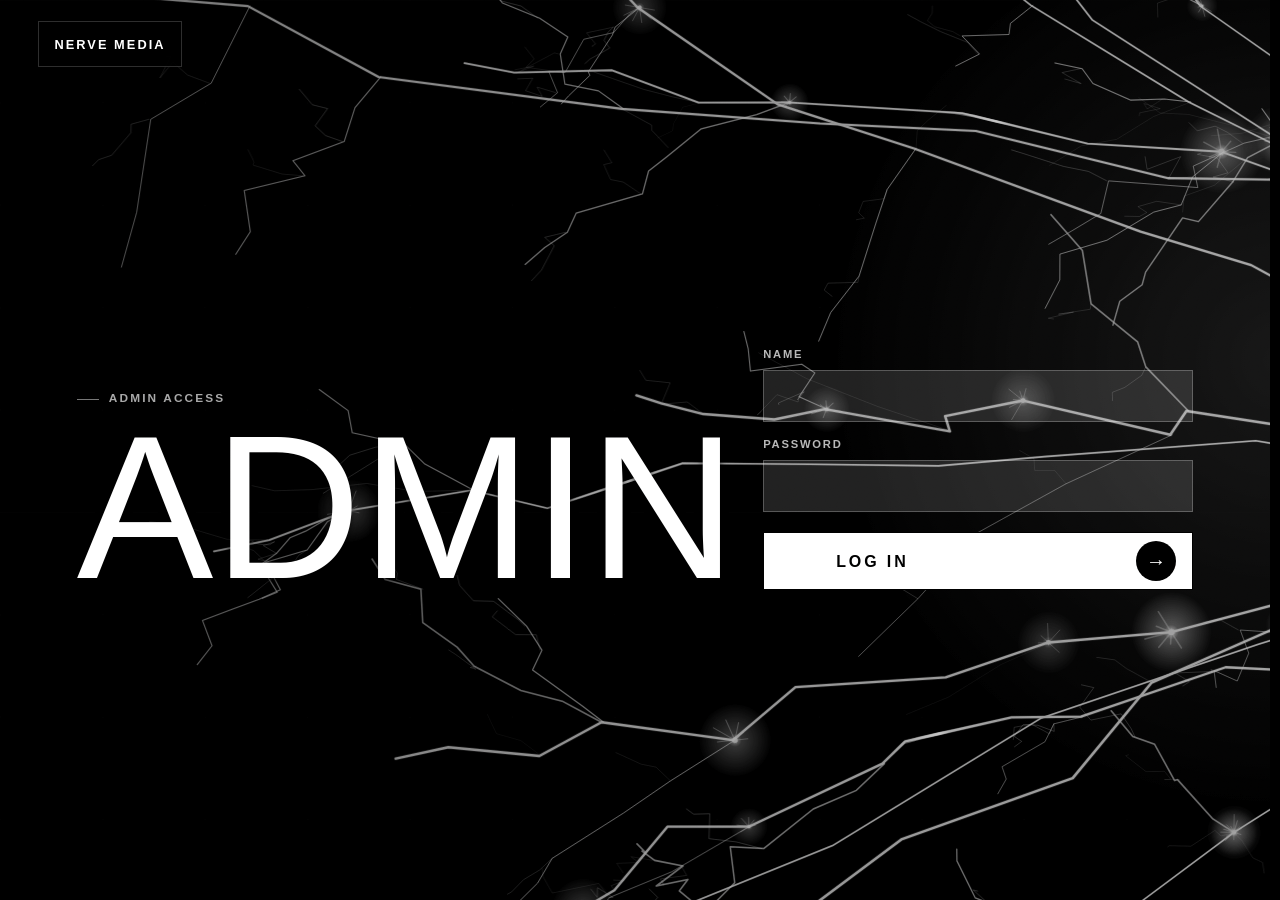
==== commit 7f369cce: "v0.1.7" ====
--- a/admin/index.html
+++ b/admin/index.html
@@ -18,11 +18,11 @@
     <link rel="preconnect" href="https://fonts.googleapis.com" />
     <link rel="preconnect" href="https://fonts.gstatic.com" crossorigin />
     <link
-      href="https://fonts.googleapis.com/css2?family=Anton&family=Archivo:wght@400;500;600;700;800;900&family=Archivo+Expanded:wght@600;700;800;900&display=swap"
+      href="https://fonts.googleapis.com/css2?family=Anton&family=Archivo:wght@400;700;900&family=Archivo+Expanded:wght@800&display=swap"
       rel="stylesheet"
     />
-    <link rel="stylesheet" href="../styles.css?v=37" />
-    <link rel="stylesheet" href="admin.css?v=24" />
+    <link rel="stylesheet" href="../styles.css?v=63" />
+    <link rel="stylesheet" href="admin.css?v=26" />
   </head>
   <body class="admin-body">
     <canvas class="nerve-canvas" id="nerveCanvas" aria-hidden="true"></canvas>
@@ -66,7 +66,7 @@
     </main>
 
     <script src="payload.js?v=8" defer></script>
-    <script src="admin.js?v=12" defer></script>
-    <script src="../app.js?v=40" defer></script>
+    <script src="admin.js?v=13" defer></script>
+    <script src="../app.js?v=63" defer></script>
   </body>
 </html>
--- a/styles.css
+++ b/styles.css
@@ -1,10 +1,37 @@
+﻿@property --theme-luma {
+  syntax: "<number>";
+  inherits: true;
+  initial-value: 0;
+}
+
+@property --theme-bg-channel {
+  syntax: "<number>";
+  inherits: true;
+  initial-value: 0;
+}
+
+@property --theme-fg-channel {
+  syntax: "<number>";
+  inherits: true;
+  initial-value: 255;
+}
+
+@property --theme-inverse-channel {
+  syntax: "<number>";
+  inherits: true;
+  initial-value: 0;
+}
+
 :root {
   --black: #000;
   --white: #fff;
   --ink: #090909;
-  --theme-bg-rgb: 0, 0, 0;
-  --theme-fg-rgb: 255, 255, 255;
-  --theme-inverse-rgb: 0, 0, 0;
+  --theme-bg-channel: 0;
+  --theme-fg-channel: 255;
+  --theme-inverse-channel: 0;
+  --theme-bg-rgb: var(--theme-bg-channel), var(--theme-bg-channel), var(--theme-bg-channel);
+  --theme-fg-rgb: var(--theme-fg-channel), var(--theme-fg-channel), var(--theme-fg-channel);
+  --theme-inverse-rgb: var(--theme-inverse-channel), var(--theme-inverse-channel), var(--theme-inverse-channel);
   --theme-luma: 0;
   --theme-grid-opacity: 0.18;
   --theme-ambient-opacity: 0.18;
@@ -21,8 +48,23 @@
   --scroll: 0;
   --display: "Anton", "Arial Narrow", Impact, sans-serif;
   --body: "Archivo", "Helvetica Neue", Arial, sans-serif;
-  --ease: cubic-bezier(0.16, 1, 0.3, 1);
+  /* Motion tokens — every new animation should pick from these so the
+     whole site shares one timing voice. --ease aliases --ease-out for
+     the many existing rules that reference it. */
+  --ease-out: cubic-bezier(0.16, 1, 0.3, 1);
+  --ease-snap: cubic-bezier(0.3, 1.25, 0.35, 1);
+  --ease: var(--ease-out);
+  --duration-fast: 220ms;
+  --duration-medium: 460ms;
+  --duration-slow: 700ms;
+  --stagger-small: 70ms;
+  --stagger-medium: 120ms;
   color-scheme: dark;
+  transition:
+    --theme-luma 180ms linear,
+    --theme-bg-channel 180ms linear,
+    --theme-fg-channel 240ms var(--ease),
+    --theme-inverse-channel 240ms var(--ease);
 }
 
 * {
@@ -31,12 +73,14 @@
 
 html {
   scroll-behavior: smooth;
+  overflow-x: clip;
 }
 
 body {
   min-width: 320px;
   margin: 0;
-  overflow-x: hidden;
+  overflow-x: clip;
+  overflow-y: visible;
   background: rgb(var(--theme-bg-rgb));
   color: rgb(var(--theme-fg-rgb));
   font-family: var(--body);
@@ -47,6 +91,29 @@
   transition: background-color 80ms linear, color 180ms ease;
 }
 
+@media (min-width: 761px) {
+  html {
+    overflow-y: scroll;
+    scrollbar-gutter: stable;
+    scrollbar-color: rgba(var(--theme-fg-rgb), 0.4) rgb(var(--theme-bg-rgb));
+    scrollbar-width: thin;
+  }
+
+  html::-webkit-scrollbar {
+    width: 8px;
+  }
+
+  html::-webkit-scrollbar-track {
+    background: rgb(var(--theme-bg-rgb));
+  }
+
+  html::-webkit-scrollbar-thumb {
+    border: 2px solid rgb(var(--theme-bg-rgb));
+    border-radius: 999px;
+    background: rgba(var(--theme-fg-rgb), 0.4);
+  }
+}
+
 body.is-light {
   color-scheme: light;
 }
@@ -55,7 +122,7 @@
 body::after {
   position: fixed;
   inset: 0;
-  z-index: -5;
+  z-index: 0;
   pointer-events: none;
   content: "";
   transition: opacity 220ms ease, filter 220ms ease;
@@ -87,10 +154,25 @@
   font: inherit;
 }
 
+/* Visually hidden but available to assistive tech. Used for the clean,
+   readable heading text behind the per-character split animation. */
+.sr-only {
+  position: absolute !important;
+  width: 1px;
+  height: 1px;
+  padding: 0;
+  margin: -1px;
+  overflow: hidden;
+  clip: rect(0, 0, 0, 0);
+  clip-path: inset(50%);
+  white-space: nowrap;
+  border: 0;
+}
+
 .nerve-canvas {
   position: fixed;
   inset: 0;
-  z-index: -2;
+  z-index: 2;
   width: 100%;
   height: 100%;
   opacity: var(--theme-canvas-opacity);
@@ -98,10 +180,33 @@
   transition: opacity 220ms ease;
 }
 
+/* The baked depth layers + source glow live here as compositor-promoted
+   elements that app.js slides with `transform` (no per-frame canvas repaint —
+   the big mobile win). #nerveCanvas above stays the live pulse overlay. */
+.nerve-field {
+  position: fixed;
+  inset: 0;
+  z-index: 2;
+  overflow: hidden;
+  opacity: var(--theme-canvas-opacity);
+  pointer-events: none;
+  transition: opacity 220ms ease;
+}
+
+.nerve-field .nerve-layer,
+.nerve-field .nerve-source {
+  position: absolute;
+  top: 0;
+  left: 0;
+  will-change: transform;
+  transform: translateZ(0);
+  backface-visibility: hidden;
+}
+
 .background-field {
   position: fixed;
   inset: 0;
-  z-index: -3;
+  z-index: 1;
   overflow: hidden;
   pointer-events: none;
   background:
@@ -111,10 +216,13 @@
   transition: filter 220ms ease, opacity 220ms ease;
 }
 
+/* Oversized by the grain-shift travel so the transform-based jitter never
+   exposes an edge. Translating the layer is compositor-only; the old
+   background-position keyframes repainted the full screen on every step. */
 .grain {
   position: fixed;
-  inset: -50%;
-  z-index: -1;
+  inset: -48px;
+  z-index: 3;
   pointer-events: none;
   opacity: var(--theme-grain-opacity);
   background-image: url("data:image/svg+xml,%3Csvg xmlns='http://www.w3.org/2000/svg' width='120' height='120'%3E%3Cfilter id='n'%3E%3CfeTurbulence type='fractalNoise' baseFrequency='0.9' numOctaves='3' stitchTiles='stitch'/%3E%3C/filter%3E%3Crect width='100%25' height='100%25' filter='url(%23n)'/%3E%3C/svg%3E");
@@ -122,12 +230,97 @@
 }
 
 @keyframes grainShift {
-  0% { transform: translate(0, 0); }
-  20% { transform: translate(-4%, 3%); }
-  40% { transform: translate(3%, -4%); }
-  60% { transform: translate(-3%, 2%); }
-  80% { transform: translate(4%, 3%); }
-  100% { transform: translate(0, 0); }
+  0% { transform: translate3d(0, 0, 0); }
+  20% { transform: translate3d(-37px, 29px, 0); }
+  40% { transform: translate3d(31px, -41px, 0); }
+  60% { transform: translate3d(-23px, 19px, 0); }
+  80% { transform: translate3d(43px, 31px, 0); }
+  100% { transform: translate3d(0, 0, 0); }
+}
+
+/* =====================================================================
+   Boot loader. Deliberately hardcoded black/white — the page always
+   boots dark at the top, outside the theme system. app.js dismisses it
+   (.is-done + body.is-ready) once the hero image and fonts land; the
+   failsafe animation hides it after 6s even if JS never finishes, and
+   a <noscript> style removes it entirely without JS. pointer-events is
+   none throughout so it can never trap the reader.
+   ===================================================================== */
+.loader {
+  position: fixed;
+  inset: 0;
+  z-index: 120;
+  display: grid;
+  place-items: center;
+  background: #000;
+  color: #fff;
+  pointer-events: none;
+  transition: transform 680ms var(--ease-out) 140ms, visibility 0s 880ms;
+  animation: loaderFailsafe 1ms linear 6s forwards;
+}
+
+.loader.is-done {
+  visibility: hidden;
+  transform: translateY(-101%);
+}
+
+@keyframes loaderFailsafe {
+  to {
+    visibility: hidden;
+    opacity: 0;
+  }
+}
+
+.loader-inner {
+  display: grid;
+  gap: 16px;
+  justify-items: center;
+  transition: opacity 220ms ease;
+}
+
+.loader.is-done .loader-inner {
+  opacity: 0;
+}
+
+.loader-mark {
+  font-family: var(--display);
+  font-size: clamp(1.5rem, 4.5vw, 2.2rem);
+  letter-spacing: 0.06em;
+  text-transform: uppercase;
+  animation: loaderMarkIn 700ms var(--ease-out) backwards;
+}
+
+@keyframes loaderMarkIn {
+  from {
+    opacity: 0;
+    transform: translateY(14px);
+  }
+}
+
+.loader-line {
+  width: min(220px, 44vw);
+  height: 2px;
+  overflow: hidden;
+  background: rgba(255, 255, 255, 0.16);
+}
+
+.loader-line i {
+  display: block;
+  width: 44%;
+  height: 100%;
+  background: #fff;
+  transform: translateX(-110%);
+  animation: loaderSweep 1.1s ease-in-out 200ms infinite;
+}
+
+@keyframes loaderSweep {
+  to { transform: translateX(260%); }
+}
+
+@media (prefers-reduced-motion: reduce) {
+  .loader {
+    display: none;
+  }
 }
 
 .site-header {
@@ -336,16 +529,116 @@
 }
 
 .hero {
+  position: relative;
+  isolation: isolate;
   display: grid;
-  grid-template-columns: minmax(0, 1fr) minmax(260px, 0.34fr);
+  grid-template-columns: repeat(12, minmax(0, 1fr));
   align-items: end;
-  gap: clamp(28px, 7vw, 96px);
+  gap: clamp(18px, 2.2vw, 34px);
+  width: 100%;
+  max-width: none;
   min-height: 100svh;
-  padding: 136px 0 clamp(58px, 9vw, 102px);
+  padding: clamp(124px, 16vh, 164px) var(--pad) clamp(58px, 8vh, 96px);
+  overflow: hidden;
+}
+
+.hero::before {
+  position: absolute;
+  inset: 0;
+  z-index: 1;
+  content: "";
+  pointer-events: none;
+  background:
+    linear-gradient(90deg, #000 0 27%, rgba(0, 0, 0, 0.95) 38%, rgba(0, 0, 0, 0.56) 59%, rgba(0, 0, 0, 0.12) 100%),
+    linear-gradient(180deg, rgba(0, 0, 0, 0.22), transparent 42%, rgba(0, 0, 0, 0.58));
+}
+
+.hero-visual {
+  position: absolute;
+  inset: 0 0 0 38%;
+  z-index: 0;
+  margin: 0;
+  overflow: hidden;
+  border-left: 1px solid rgba(255, 255, 255, 0.24);
+  background: #17120f;
+}
+
+.hero-visual::after {
+  position: absolute;
+  inset: 0;
+  content: "";
+  pointer-events: none;
+  background: linear-gradient(120deg, rgba(0, 0, 0, 0.18), transparent 46%, rgba(255, 191, 138, 0.08));
+  mix-blend-mode: soft-light;
+}
+
+.hero-visual img {
+  display: block;
+  width: 100%;
+  height: 100%;
+  object-fit: cover;
+  object-position: 48% 50%;
+  filter: saturate(0.88) contrast(1.07) brightness(1);
+  transform: scaleX(-1) scale(1.015);
+}
+
+.hero-visual figcaption {
+  position: absolute;
+  top: 96px;
+  right: var(--pad);
+  z-index: 2;
+  display: flex;
+  gap: 18px;
+  padding: 10px 12px;
+  border: 1px solid rgba(255, 255, 255, 0.32);
+  background: rgba(0, 0, 0, 0.58);
+  color: rgba(255, 255, 255, 0.84);
+  font-size: 0.62rem;
+  font-weight: 800;
+  letter-spacing: 0.16em;
+  text-transform: uppercase;
+  backdrop-filter: blur(10px);
+}
+
+@media (min-width: 961px) {
+  .hero {
+    --hero-fade-depth: clamp(190px, 30svh, 320px);
+    overflow: visible;
+  }
+
+  .hero::before,
+  .hero-visual {
+    height: calc(100% + var(--hero-fade-depth));
+    -webkit-mask-image: linear-gradient(to bottom, #000 0 58%, rgba(0, 0, 0, 0.96) 62%, transparent 85%);
+    mask-image: linear-gradient(to bottom, #000 0 58%, rgba(0, 0, 0, 0.96) 62%, transparent 85%);
+  }
+
+  .hero::before {
+    inset: 0 0 auto;
+  }
+
+  .hero-visual {
+    inset: 0 0 auto 38%;
+  }
+
+  .manifesto {
+    position: relative;
+    z-index: 1;
+  }
 }
 
 .hero-copy {
+  position: relative;
+  z-index: 2;
+  grid-column: 1 / 9;
   max-width: 930px;
+}
+
+.hero .eyebrow,
+.hero .hero-line,
+.hero .hero-actions p {
+  color: rgba(255, 255, 255, 0.82);
+  text-shadow: 0 1px 8px rgba(0, 0, 0, 0.72);
 }
 
 .eyebrow,
@@ -390,6 +683,15 @@
   text-wrap: balance;
 }
 
+.eyebrow,
+.section-label,
+h1,
+h2,
+h3,
+p {
+  transition: color 240ms ease, text-shadow 240ms ease;
+}
+
 h1,
 h2,
 h3 {
@@ -405,8 +707,7 @@
   text-shadow: none;
 }
 
-p,
-.expertise-card {
+p {
   text-shadow: 0 1px 5px rgba(0, 0, 0, 0.58);
 }
 
@@ -429,12 +730,14 @@
 .hero h1 {
   position: relative;
   margin: 0;
+  color: #fff;
   font-family: var(--display);
-  font-size: clamp(5rem, 16vw, 14.6rem);
+  font-size: clamp(5rem, 13vw, 12.8rem);
   font-weight: 400;
   line-height: 0.82;
   text-transform: uppercase;
   letter-spacing: 0.005em;
+  text-shadow: 0 2px 18px rgba(0, 0, 0, 0.42);
 }
 
 .hero h1 span {
@@ -446,7 +749,10 @@
   display: inline-block;
 }
 
-.hero h1[data-animate] .char {
+/* Entrances key off body.is-ready (added when the boot loader dismisses)
+   so the choreography plays as the loader wipes away, not hidden behind
+   it. Before is-ready the title sits static under the opaque loader. */
+body.is-ready .hero h1[data-animate] .char {
   transform: translateY(108%) rotate(6deg);
   opacity: 0;
   animation: charRise 0.9s var(--ease) forwards;
@@ -457,6 +763,58 @@
     transform: translateY(0) rotate(0);
     opacity: 1;
   }
+}
+
+/* Touch/compact title entrance: the two words rise as units (app.js skips
+   the per-character split there). `backwards` fills the pre-delay gap; no
+   `forwards` fill so the split-portal drift transform resumes afterwards. */
+body.is-ready .hero h1[data-animate="words"] [data-split] {
+  animation: wordRise 0.8s var(--ease-out) backwards;
+}
+
+@keyframes wordRise {
+  from {
+    transform: translateY(0.45em);
+    opacity: 0;
+  }
+}
+
+/* Hero entrance choreography — visual settles, title rises (above), then
+   eyebrow → tagline → CTA → cue. Transform/opacity only, fx-scoped so
+   reduced-motion and no-JS render the hero fully static. */
+@keyframes heroEnter {
+  from {
+    transform: translateY(18px);
+    opacity: 0;
+  }
+}
+
+body.fx.is-ready .hero .eyebrow {
+  animation: heroEnter var(--duration-medium) ease-out 0.1s backwards;
+}
+
+body.fx.is-ready .hero-line {
+  animation: heroEnter var(--duration-slow) var(--ease-out) 0.66s backwards;
+}
+
+body.fx.is-ready .hero-actions {
+  animation: heroEnter var(--duration-slow) var(--ease-out) 0.86s backwards;
+}
+
+body.fx.is-ready .scroll-cue {
+  animation: heroEnter var(--duration-slow) ease-out 1.4s backwards;
+}
+
+/* Phone hero photo settles from a slightly tighter crop as the loader
+   lifts (one-shot, transform only; desktop has the Ken Burns instead). */
+@media (max-width: 760px) {
+  body.fx.is-ready .hero-visual img {
+    animation: heroImgSettle 1.3s var(--ease-out);
+  }
+}
+
+@keyframes heroImgSettle {
+  from { transform: scaleX(-1) scale(1.13); }
 }
 
 .hero h1 {
@@ -480,9 +838,16 @@
 }
 
 .hero-actions {
+  position: relative;
+  z-index: 2;
+  grid-column: 8 / 12;
   display: grid;
   gap: 18px;
   margin-bottom: 10px;
+  padding: clamp(14px, 2vw, 22px);
+  border: 1px solid rgba(255, 255, 255, 0.24);
+  background: rgba(0, 0, 0, 0.58);
+  backdrop-filter: blur(12px);
 }
 
 .hero-actions p {
@@ -553,6 +918,7 @@
 }
 
 .manifesto h2,
+.services h2,
 .method h2,
 .contact h2 {
   max-width: 900px;
@@ -575,108 +941,18 @@
   line-height: 1.5;
 }
 
-.expertise {
-  padding: clamp(74px, 11vw, 140px) 0;
-}
-
 .section-head {
   display: grid;
   gap: 14px;
   margin-bottom: clamp(30px, 5vw, 58px);
 }
 
-.expertise-grid {
-  display: grid;
-  grid-template-columns: repeat(3, minmax(0, 1fr));
-  gap: 1px;
-  border: 1px solid var(--line);
-  background: var(--line);
-}
-
-.expertise-card {
-  position: relative;
-  min-height: 300px;
-  padding: clamp(20px, 3vw, 34px);
-  overflow: hidden;
-  background: rgba(var(--theme-fg-rgb), 0.1);
-  backdrop-filter: blur(10px);
-  transition: background 360ms var(--ease), transform 360ms var(--ease);
-}
-
-.expertise-card::after {
-  position: absolute;
-  inset: auto auto 0 0;
-  width: 100%;
-  height: 2px;
-  content: "";
-  background: var(--accent);
-  transform: scaleX(0);
-  transform-origin: left center;
-  transition: transform 460ms var(--ease);
-}
-
-.expertise-card:hover {
-  background: rgba(var(--theme-fg-rgb), 0.16);
-  transform: translateY(-4px);
-}
-
-.expertise-card:hover::after {
-  transform: scaleX(1);
-}
-
-.expertise-card:hover h3 {
-  color: rgb(var(--theme-fg-rgb));
-}
-
-body.is-light .expertise-card:hover {
-  background: rgba(var(--theme-fg-rgb), 0.14);
-}
-
 [data-pulse-item] {
   isolation: isolate;
 }
 
 [data-pulse-item]:not(.site-header) {
   position: relative;
-}
-
-[data-pulse-item]::before {
-  position: absolute;
-  inset: var(--pulse-inset, 50% auto auto 50%);
-  width: 90px;
-  height: 1px;
-  content: "";
-  pointer-events: none;
-  background: linear-gradient(90deg, transparent, currentColor, transparent);
-  opacity: 0;
-  transform: translate(-50%, -50%) rotate(-14deg) scaleX(0.2);
-}
-
-.pulse-now::before {
-  animation: localPulse 780ms ease-out both;
-}
-
-.expertise-card span {
-  font-family: var(--display);
-  font-size: 1rem;
-  font-weight: 400;
-  letter-spacing: 0.08em;
-  color: var(--accent);
-}
-
-.expertise-card h3 {
-  margin: 82px 0 14px;
-  font-family: var(--display);
-  font-weight: 400;
-  font-size: clamp(1.4rem, 3vw, 2.35rem);
-  line-height: 0.96;
-  text-transform: uppercase;
-  letter-spacing: 0.01em;
-}
-
-.expertise-card p {
-  margin: 0;
-  color: var(--soft);
 }
 
 .method {
@@ -687,13 +963,30 @@
   color: rgb(var(--theme-fg-rgb));
 }
 
+/* Soft, edge-faded wash behind the method content. It quiets the canvas
+   network where the (light-zone) heading and copy sit, while a radial mask
+   keeps the page edges open so the network still reads as atmosphere. */
+.method::before {
+  position: absolute;
+  inset: 0;
+  z-index: 0;
+  content: "";
+  pointer-events: none;
+  background: rgb(var(--theme-bg-rgb));
+  opacity: 0.5;
+  -webkit-mask-image: radial-gradient(125% 78% at 50% 46%, #000 32%, transparent 76%);
+  mask-image: radial-gradient(125% 78% at 50% 46%, #000 32%, transparent 76%);
+}
+
 .method-pin {
   position: relative;
+  z-index: 1;
   height: auto;
 }
 
 .method-stage {
   position: relative;
+  z-index: 1;
   display: grid;
   grid-template-columns: 1fr;
   align-items: start;
@@ -754,14 +1047,19 @@
   gap: clamp(24px, 4vw, 54px);
   padding: clamp(22px, 3vw, 34px);
   overflow: hidden;
+  contain: layout paint;
   background: rgba(var(--theme-fg-rgb), 0.08);
+  /* Readability wash (see .service-card) â€” quiets the canvas behind the
+     method steps, which sit in the light zone where lines crossed the text.
+     The wash is deliberately NOT in any transition list: interpolating a
+     100vmax inset shadow repaints the card every frame of the transition. */
+  box-shadow: inset 0 0 0 100vmax rgba(var(--theme-bg-rgb), 0.72);
   opacity: 1;
   visibility: visible;
   transform: none;
   transition:
     background 360ms var(--ease),
-    transform 360ms var(--ease),
-    box-shadow 360ms var(--ease);
+    transform 360ms var(--ease);
 }
 
 .method-move.is-active {
@@ -777,7 +1075,7 @@
 .method-move:hover {
   background: rgba(var(--theme-fg-rgb), 0.14);
   transform: translateY(-4px);
-  box-shadow: 0 22px 56px rgba(0, 0, 0, 0.08);
+  box-shadow: inset 0 0 0 100vmax rgba(var(--theme-bg-rgb), 0.72), 0 22px 56px rgba(0, 0, 0, 0.08);
 }
 
 .method-num {
@@ -792,22 +1090,6 @@
 
 .method-move.is-active .method-num {
   animation: none;
-}
-
-@keyframes numberCut {
-  0% {
-    opacity: 0;
-    transform: translateX(-14px) skewX(-6deg);
-    -webkit-text-stroke-color: rgba(0, 0, 0, 0);
-  }
-  60% {
-    opacity: 1;
-  }
-  100% {
-    opacity: 1;
-    transform: translateX(0) skewX(0);
-    -webkit-text-stroke-color: rgba(0, 0, 0, 0.82);
-  }
 }
 
 .method-move-body h3 {
@@ -867,7 +1149,8 @@
     linear-gradient(90deg, rgba(var(--theme-fg-rgb), 0.07), transparent 54%),
     linear-gradient(180deg, rgba(var(--theme-fg-rgb), 0.05), transparent 42%);
   color: rgb(var(--theme-fg-rgb));
-  box-shadow: none;
+  /* Readability wash behind the contact copy + card. */
+  box-shadow: inset 0 0 0 100vmax rgba(var(--theme-bg-rgb), 0.5);
 }
 
 .contact-copy {
@@ -898,7 +1181,7 @@
   border: 1px solid rgba(var(--theme-fg-rgb), 0.26);
   background:
     linear-gradient(135deg, rgba(var(--theme-fg-rgb), 0.14), rgba(var(--theme-fg-rgb), 0.045)),
-    rgba(var(--theme-bg-rgb), 0.4);
+    rgba(var(--theme-bg-rgb), 0.72);
   color: rgb(var(--theme-fg-rgb));
   text-shadow: none;
   box-shadow: inset 0 0 0 1px rgba(var(--theme-fg-rgb), 0.05);
@@ -963,7 +1246,7 @@
   border-color: rgba(var(--theme-fg-rgb), 0.58);
   background:
     linear-gradient(135deg, rgba(var(--theme-fg-rgb), 0.2), rgba(var(--theme-fg-rgb), 0.07)),
-    rgba(var(--theme-bg-rgb), 0.48);
+    rgba(var(--theme-bg-rgb), 0.78);
   box-shadow: 0 24px 70px rgba(var(--theme-inverse-rgb), 0.2);
 }
 
@@ -1000,17 +1283,22 @@
 }
 
 .site-footer {
+  position: relative;
+  z-index: 4;
   display: flex;
   justify-content: space-between;
   width: min(calc(100% - (var(--pad) * 2)), var(--max));
   margin: 0 auto;
-  padding: 0 0 28px;
+  padding: 24px 0 28px;
+  border-top: 1px solid var(--line);
   color: var(--muted);
   font-family: var(--body);
   font-size: 0.72rem;
   font-weight: 800;
   text-transform: uppercase;
   letter-spacing: 0.14em;
+  opacity: 1;
+  visibility: visible;
 }
 
 .footer-brand {
@@ -1066,8 +1354,10 @@
 
 [data-reveal] {
   opacity: 0;
-  transform: translateY(22px);
-  transition: opacity 780ms ease, transform 780ms cubic-bezier(0.2, 0.85, 0.2, 1);
+  transform: translateY(26px);
+  transition:
+    opacity 700ms ease var(--reveal-delay, 0ms),
+    transform 700ms cubic-bezier(0.2, 0.85, 0.2, 1) var(--reveal-delay, 0ms);
 }
 
 [data-reveal].is-visible {
@@ -1078,20 +1368,6 @@
 .hero [data-reveal] {
   opacity: 1;
   transform: none;
-}
-
-@keyframes localPulse {
-  0% {
-    opacity: 0;
-    transform: translate(-50%, -50%) rotate(-14deg) scaleX(0.2);
-  }
-  28% {
-    opacity: 0.32;
-  }
-  100% {
-    opacity: 0;
-    transform: translate(70%, -50%) rotate(-14deg) scaleX(1.4);
-  }
 }
 
 a:focus-visible,
@@ -1126,33 +1402,228 @@
   }
 
   .hero {
-    align-content: center;
-    gap: 24px;
-  }
-
+    align-content: end;
+    gap: 18px;
+    padding-top: 56svh;
+  }
+
+  .hero::before {
+    background:
+      linear-gradient(180deg, rgba(0, 0, 0, 0.06) 0 34%, rgba(0, 0, 0, 0.7) 60%, #000 78%),
+      linear-gradient(90deg, rgba(0, 0, 0, 0.42), transparent 72%);
+  }
+
+  .hero-visual {
+    inset: 0 0 auto;
+    height: 68svh;
+    border-left: 0;
+    border-bottom: 1px solid rgba(255, 255, 255, 0.22);
+  }
+
+  .hero-visual img {
+    object-position: 50% 48%;
+  }
+
+  .hero-visual figcaption {
+    top: 82px;
+  }
+
+  .hero-copy,
   .hero-actions {
-    max-width: 440px;
-  }
-
-  .expertise-grid {
-    grid-template-columns: 1fr;
-  }
-
-  .expertise-card {
-    min-height: 230px;
-  }
-
-  .expertise-card h3 {
-    margin-top: 48px;
-  }
-}
-
-@media (max-width: 760px), (pointer: coarse) {
+    grid-column: 1;
+  }
+
+  .hero-actions {
+    justify-self: end;
+    width: min(100%, 360px);
+    max-width: none;
+    margin-right: clamp(16px, 5vw, 56px);
+  }
+}
+
+@media (max-width: 760px) {
   .brand,
   .instagram-link,
-  .whatsapp-button,
-  .expertise-card {
+  .whatsapp-button {
     backdrop-filter: none;
+  }
+
+  .background-field {
+    background:
+      radial-gradient(circle at 96% 34%, rgba(var(--theme-fg-rgb), 0.18), transparent 38%),
+      linear-gradient(90deg, rgba(var(--theme-inverse-rgb), 0.46), rgba(var(--theme-inverse-rgb), 0.18) 50%, rgba(var(--theme-inverse-rgb), 0.06));
+    opacity: var(--theme-field-opacity);
+  }
+
+  .method-move:hover {
+    transform: none;
+    box-shadow: none;
+  }
+
+  .hero {
+    align-content: end;
+    gap: 16px;
+    min-height: 100svh;
+    padding-top: clamp(380px, 59svh, 540px);
+    padding-bottom: 34px;
+    overflow: visible;
+  }
+
+  .hero::before {
+    height: 105svh;
+    background:
+      linear-gradient(180deg, rgba(0, 0, 0, 0.02) 0 38%, rgba(0, 0, 0, 0.38) 58%, rgba(0, 0, 0, 0.86) 78%, #000 100%),
+      linear-gradient(90deg, rgba(0, 0, 0, 0.3), transparent 82%);
+  }
+
+  .hero-visual {
+    height: 105svh;
+    border-bottom: 0;
+    -webkit-mask-image: linear-gradient(to bottom, #000 0 52%, rgba(0, 0, 0, 0.98) 60%, rgba(0, 0, 0, 0.72) 74%, rgba(0, 0, 0, 0.26) 90%, transparent 100%);
+    mask-image: linear-gradient(to bottom, #000 0 52%, rgba(0, 0, 0, 0.98) 60%, rgba(0, 0, 0, 0.72) 74%, rgba(0, 0, 0, 0.26) 90%, transparent 100%);
+  }
+
+  .hero-visual img {
+    object-position: 22% 54%;
+    transform: scaleX(-1) scale(1.08);
+  }
+
+  .hero-copy {
+    align-self: end;
+  }
+
+  .hero .eyebrow {
+    margin-bottom: 12px;
+  }
+
+  .hero-line {
+    margin-top: 18px;
+  }
+
+  .hero-actions {
+    gap: 10px;
+    padding: 12px;
+  }
+
+  .hero-actions p {
+    font-size: 0.88rem;
+    line-height: 1.4;
+  }
+
+  .button {
+    min-height: 64px;
+  }
+
+  .manifesto,
+  .services {
+    padding-top: 76px;
+    padding-bottom: 76px;
+  }
+
+  .manifesto h2,
+  .services h2,
+  .method h2,
+  .contact h2 {
+    font-size: clamp(2.7rem, 13vw, 4.2rem);
+    line-height: 0.94;
+  }
+
+  .section-head {
+    gap: 10px;
+    margin-bottom: 28px;
+  }
+
+  .service-card {
+    padding: 20px;
+  }
+
+  .service-card h3 {
+    margin-top: 22px;
+  }
+
+  .service-meta {
+    margin-top: 8px;
+    line-height: 1.45;
+  }
+
+  .method {
+    padding: 0;
+  }
+
+  .method-stage {
+    gap: 24px;
+  }
+
+  .method-head {
+    gap: 10px;
+  }
+
+  .method-track {
+    gap: 0;
+  }
+
+  .method-move {
+    min-height: 250px;
+    gap: 18px;
+    padding: 20px;
+  }
+
+  .method-num {
+    font-size: clamp(3.8rem, 18vw, 5.2rem);
+  }
+
+  .method-move-body h3 {
+    margin-bottom: 9px;
+  }
+
+  .contact {
+    padding-top: 76px;
+    padding-bottom: 88px;
+  }
+
+  .contact-panel {
+    gap: 26px;
+  }
+
+  .message-card:hover,
+  .message-card:focus-visible {
+    transform: none;
+  }
+}
+
+@media (pointer: coarse) {
+  .brand,
+  .instagram-link,
+  .whatsapp-button {
+    backdrop-filter: none;
+  }
+
+  /* Touch press feedback — the tap equivalent of the desktop hover lifts.
+     Transform/opacity only; the elements' existing transitions ease it. */
+  .button:active {
+    transform: translateY(1px) scale(0.98);
+  }
+
+  .message-card:active {
+    transform: scale(0.99);
+    border-color: rgba(var(--theme-fg-rgb), 0.5);
+  }
+
+  .whatsapp-button:active {
+    transform: scale(0.96);
+  }
+
+  .brand:active,
+  .instagram-link:active {
+    transform: scale(0.95);
+  }
+
+  .service-card:active {
+    background: rgba(var(--theme-fg-rgb), 0.13);
+  }
+
+  .site-nav a:active {
+    color: rgb(var(--theme-fg-rgb));
   }
 
   .background-field {
@@ -1184,11 +1655,13 @@
   .brand,
   .instagram-link,
   .whatsapp-button {
-    min-height: 42px;
+    min-height: 44px;
   }
 
   .brand {
-    padding: 0 11px;
+    padding: 0 10px;
+    font-size: 0.64rem;
+    letter-spacing: 0.12em;
   }
 
   .whatsapp-button {
@@ -1202,8 +1675,8 @@
   }
 
   .instagram-link {
-    width: 42px;
-    height: 42px;
+    width: 44px;
+    height: 44px;
   }
 
   .instagram-link svg {
@@ -1213,11 +1686,34 @@
 
   .hero {
     min-height: 100svh;
-    padding-top: 112px;
-    padding-bottom: 38px;
-  }
-
-  .expertise-card,
+    padding-top: clamp(380px, 59svh, 540px);
+    padding-bottom: 34px;
+  }
+
+  .hero-actions {
+    justify-self: stretch;
+    width: 100%;
+    max-width: 440px;
+    margin-right: 0;
+  }
+
+  .hero-visual {
+    height: 105svh;
+  }
+
+  .hero-visual img {
+    object-position: 22% 54%;
+    transform: scaleX(-1) scale(1.08);
+  }
+
+  .hero-visual figcaption {
+    top: 76px;
+    right: 18px;
+    gap: 10px;
+    font-size: 0.54rem;
+    letter-spacing: 0.12em;
+  }
+
   .brand,
   .instagram-link,
   .whatsapp-button {
@@ -1238,18 +1734,19 @@
   }
 
   .hero h1 {
-    font-size: clamp(4.35rem, 21vw, 7.1rem);
+    font-size: clamp(4rem, 20vw, 6.6rem);
   }
 
   .button {
-    min-height: 70px;
+    min-height: 64px;
     padding-right: 64px;
   }
 
   .manifesto h2,
+  .services h2,
   .method h2,
   .contact h2 {
-    font-size: clamp(2.7rem, 15vw, 4.7rem);
+    font-size: clamp(2.7rem, 13vw, 4.2rem);
   }
 
   .method {
@@ -1267,6 +1764,80 @@
 
   .message-label {
     max-width: 10ch;
+  }
+}
+
+@media (max-width: 420px) {
+  .hero-visual figcaption span:last-child {
+    display: none;
+  }
+
+  .message-card strong {
+    font-size: 1.18rem;
+  }
+
+  .site-footer {
+    align-items: flex-end;
+  }
+}
+
+@media (max-width: 360px) {
+  :root {
+    --pad: 16px;
+  }
+
+  .site-header {
+    right: var(--pad);
+    left: var(--pad);
+  }
+
+  .brand {
+    padding-right: 8px;
+    padding-left: 8px;
+    font-size: 0.6rem;
+    letter-spacing: 0.1em;
+  }
+
+  .whatsapp-button {
+    padding-right: 10px;
+    padding-left: 10px;
+  }
+
+  .header-actions {
+    gap: 6px;
+  }
+}
+
+@media (max-width: 760px) and (max-height: 680px) {
+  .hero {
+    gap: 12px;
+    padding-top: clamp(320px, 60svh, 390px);
+    padding-bottom: 28px;
+  }
+
+  .hero-visual {
+    height: 110svh;
+  }
+
+  .hero h1 {
+    font-size: clamp(3.8rem, 19vw, 5.5rem);
+  }
+
+  .hero-line {
+    margin-top: 14px;
+    font-size: 1.08rem;
+  }
+
+  .hero-actions {
+    padding: 10px;
+  }
+
+  .hero-actions p {
+    font-size: 0.82rem;
+  }
+
+  .button {
+    min-height: 60px;
   }
 }
 
@@ -1286,3 +1857,1258 @@
   }
 
 }
+
+/* =====================================================================
+   Scroll-driven motion system â€” fx layer.
+   Everything below is inert unless app.js adds body.fx (skipped when
+   prefers-reduced-motion is set), so the page stays fully readable
+   without it.
+   ===================================================================== */
+
+main {
+  position: relative;
+  z-index: 4;
+}
+
+/* Scroll-velocity headline skew and the hero latency-echo distortion were
+   removed: they fought the content for attention and hurt readability. The
+   hero keeps its character entrance and the split-portal drift only. */
+
+/* --- Hero title split portal (wide only — on a phone the horizontal
+   word drift fought the vertical scroll and cost a per-frame transform) --- */
+@media (min-width: 961px) {
+  body.fx .hero h1 [data-split] {
+    transform: translateX(calc(var(--hero-p, 0) * var(--dir, 0) * 14vw));
+  }
+}
+
+body.fx .hero [data-reveal] {
+  transition: none;
+}
+
+body.fx .hero-copy,
+body.fx .hero-actions {
+  opacity: calc(1 - var(--hero-p, 0) * 0.9);
+}
+
+/* --- Servo cooldown settle --- */
+body.fx .hero-line {
+  transform: translateY(calc(var(--servo, 0) * 1.1px));
+}
+
+body.fx .method-head {
+  transform: translateY(calc(var(--servo, 0) * 1px));
+  transition: opacity 780ms ease;
+}
+
+body.fx .site-footer {
+  transform: translateY(calc(var(--servo, 0) * 1.7px));
+}
+
+/* --- Manifesto phrase direction --- */
+.manifesto-phrases .phrase {
+  display: block;
+}
+
+/* Wide: scrubbed per frame from the fx tick (--po/--px). Compact gets the
+   observer-driven .is-in reveal in the responsive block instead — no
+   per-frame writes, no permanent will-change. */
+@media (min-width: 961px) {
+  body.fx .manifesto-phrases .phrase {
+    opacity: var(--po, 0);
+    transform: translateX(var(--px, 0px));
+  }
+}
+
+/* --- Polarizer band reveal + phase-locked copy --- */
+body.fx [data-polarize] .pword {
+  display: inline-block;
+  transition: opacity 380ms ease, filter 380ms ease, transform 420ms var(--ease);
+}
+
+body.fx [data-polarize] .pword.is-pending {
+  opacity: 0.22;
+  filter: blur(3px);
+  transform: translateX(7px);
+}
+
+body.fx [data-polarize] .pword.is-live {
+  opacity: 1;
+  filter: none;
+  transform: none;
+  text-shadow: 0 0 16px rgba(var(--theme-fg-rgb), 0.38);
+}
+
+body.fx [data-polarize] .pword.is-locked {
+  opacity: 0.94;
+  filter: none;
+  transform: none;
+}
+
+
+/* --- Grid parallax (desktop; pinned static on touch/compact below) --- */
+body.fx::before {
+  transform: translate3d(0, calc(var(--scroll) * -48px), 0);
+}
+
+/* --- Pinned method narrative (wide layout) ---
+   Everything inside the pinned stage is sized in vh so the whole stage
+   always fits one viewport â€” no clipped cards on short screens. */
+@media (min-width: 961px) {
+  body.fx .method-pin {
+    height: 200vh;
+  }
+
+  body.fx .method-stage {
+    position: sticky;
+    top: 0;
+    align-content: center;
+    align-content: safe center;
+    gap: clamp(18px, 3vh, 40px);
+    min-height: 100vh;
+    padding-top: clamp(72px, 12vh, 110px);
+    padding-bottom: clamp(16px, 4vh, 40px);
+  }
+
+  body.fx .method-stage h2 {
+    font-size: clamp(2.2rem, 6.5vh, 5.6rem);
+  }
+
+  body.fx .method-stage .method-head {
+    gap: clamp(8px, 1.6vh, 14px);
+  }
+
+  body.fx .method-stage .method-head p {
+    font-size: clamp(0.95rem, 2.2vh, 1.2rem);
+  }
+
+  body.fx .method-stage .method-meter {
+    margin-top: clamp(8px, 1.4vh, 18px);
+  }
+
+  body.fx .method-stage .method-move {
+    gap: clamp(14px, 3vh, 40px);
+    min-height: clamp(170px, 30vh, 330px);
+    padding: clamp(16px, 3vh, 30px);
+  }
+
+  body.fx .method-stage .method-num {
+    font-size: clamp(3.4rem, 9vh, 7.5rem);
+  }
+
+  body.fx .method-stage .method-move-body h3 {
+    font-size: clamp(1.5rem, 3.6vh, 2.8rem);
+  }
+
+  body.fx .method-stage .method-move-body p {
+    font-size: clamp(0.9rem, 2vh, 1.15rem);
+  }
+}
+
+body.fx .method-move {
+  transition:
+    opacity 450ms ease,
+    background 360ms var(--ease),
+    transform 550ms var(--ease);
+}
+
+/* Meter starts empty under fx; the controllers (scrub on wide, stepped
+   observer on compact) drive it from there. */
+body.fx .method-meter-fill {
+  transform: scaleX(0);
+}
+
+body.fx .method-move.is-dim {
+  opacity: 1;
+  transform: scale(0.975);
+}
+
+body.fx .method-move.is-active {
+  opacity: 1;
+  transform: none;
+  background: rgba(var(--theme-fg-rgb), 0.15);
+}
+
+body.fx .method-move.is-active:hover {
+  transform: translateY(-4px);
+}
+
+/* residual trace archive â€” past stages leave a ghosted frame */
+body.fx .method-move.is-past {
+  opacity: 1;
+}
+
+body.fx .method-move-body {
+  transition: opacity 400ms ease;
+}
+
+body.fx .method-move.is-dim .method-move-body {
+  opacity: 0.38;
+}
+
+body.fx .method-move.is-past .method-move-body {
+  opacity: 0.58;
+}
+
+body.fx .method-move.is-past::after {
+  position: absolute;
+  inset: 10px;
+  content: "";
+  border: 1px dashed rgba(var(--theme-fg-rgb), 0.3);
+  pointer-events: none;
+}
+
+/* Step advance confirmation â€” replaces the old blank "dead" interval that
+   read as broken rendering. Steps transition directly; on each advance the
+   meter gives one quick pulse instead of going empty. */
+.method-stage::after {
+  position: absolute;
+  inset: -12px;
+  content: "";
+  pointer-events: none;
+  background: rgba(var(--theme-fg-rgb), 0.1);
+  opacity: 0;
+}
+
+.method-stage.is-advance::after {
+  animation: stageAdvance 420ms ease-out;
+}
+
+@keyframes stageAdvance {
+  0% { opacity: 0.32; }
+  100% { opacity: 0; }
+}
+
+.method-stage.is-advance .method-meter-fill {
+  animation: meterPulse 420ms ease-out;
+}
+
+@keyframes meterPulse {
+  0% { filter: brightness(2.2); }
+  100% { filter: brightness(1); }
+}
+
+/* capacitor border charge */
+.capacitor {
+  position: absolute;
+  inset: 0;
+  z-index: 2;
+  width: 100%;
+  height: 100%;
+  pointer-events: none;
+}
+
+.capacitor rect {
+  fill: none;
+  stroke: rgba(var(--theme-fg-rgb), 0.9);
+  stroke-width: 1.5;
+  vector-effect: non-scaling-stroke;
+  stroke-dasharray: 100;
+  stroke-dashoffset: 100;
+  opacity: 0;
+}
+
+body.fx .method-move.is-active .capacitor rect {
+  opacity: 1;
+  animation: capCharge 850ms var(--ease) forwards;
+}
+
+body.fx .method-move.is-past .capacitor rect {
+  opacity: 0.3;
+  stroke-dashoffset: 0;
+}
+
+@keyframes capCharge {
+  from { stroke-dashoffset: 100; }
+  to { stroke-dashoffset: 0; }
+}
+
+/* Method numbers stay solid through every narrative state. */
+body.fx .method-num {
+  position: relative;
+  color: rgb(var(--theme-fg-rgb));
+  -webkit-text-stroke: 0;
+}
+
+body.fx .method-num::after {
+  display: none;
+}
+
+body.fx .method-move.is-active .method-num {
+  animation: numSettle 600ms var(--ease);
+}
+
+@keyframes numSettle {
+  0% { transform: translateY(4%) skewX(-3deg); }
+  100% { transform: none; }
+}
+
+/* crosshair lock */
+.method-crosshair {
+  position: absolute;
+  z-index: 3;
+  margin: 0;
+  padding: 0;
+  list-style: none;
+  pointer-events: none;
+  opacity: 0;
+  transition:
+    left 550ms cubic-bezier(0.3, 1.25, 0.35, 1),
+    top 550ms cubic-bezier(0.3, 1.25, 0.35, 1),
+    width 550ms cubic-bezier(0.3, 1.25, 0.35, 1),
+    height 550ms cubic-bezier(0.3, 1.25, 0.35, 1),
+    opacity 350ms ease;
+}
+
+body.fx .method-crosshair.is-on {
+  opacity: 1;
+}
+
+.method-crosshair i {
+  position: absolute;
+  width: 15px;
+  height: 15px;
+  border: 0 solid rgba(var(--theme-fg-rgb), 0.85);
+}
+
+.method-crosshair i:nth-child(1) { top: 0; left: 0; border-top-width: 2px; border-left-width: 2px; }
+.method-crosshair i:nth-child(2) { top: 0; right: 0; border-top-width: 2px; border-right-width: 2px; }
+.method-crosshair i:nth-child(3) { bottom: 0; left: 0; border-bottom-width: 2px; border-left-width: 2px; }
+.method-crosshair i:nth-child(4) { bottom: 0; right: 0; border-bottom-width: 2px; border-right-width: 2px; }
+
+/* --- WhatsApp card construction --- */
+.card-trace {
+  position: absolute;
+  inset: 0;
+  z-index: 2;
+  width: 100%;
+  height: 100%;
+  pointer-events: none;
+}
+
+.card-trace rect {
+  fill: none;
+  stroke: rgba(var(--theme-fg-rgb), 0.85);
+  stroke-width: 1.5;
+  vector-effect: non-scaling-stroke;
+  stroke-dasharray: 100;
+  stroke-dashoffset: 100;
+}
+
+.message-card.is-built .card-trace rect {
+  animation: capCharge 1150ms var(--ease) forwards;
+}
+
+body.fx .message-card .message-label,
+body.fx .message-card strong {
+  opacity: 0;
+  transform: translateY(12px);
+  transition: opacity 600ms ease, transform 600ms var(--ease);
+}
+
+body.fx .message-card.is-built .message-label {
+  opacity: 1;
+  transform: none;
+  transition-delay: 420ms;
+}
+
+body.fx .message-card.is-built strong {
+  opacity: 1;
+  transform: none;
+  transition-delay: 600ms;
+}
+
+body.fx .message-card .message-arrow {
+  opacity: 0;
+  transition: opacity 500ms ease, transform 280ms var(--ease), background 280ms ease, color 280ms ease;
+}
+
+body.fx .message-card.is-built .message-arrow {
+  opacity: 1;
+  transition: opacity 500ms ease 780ms, transform 280ms var(--ease), background 280ms ease, color 280ms ease;
+}
+
+/* phone number transmission */
+.tx-char {
+  display: inline-block;
+}
+
+.tx-digit {
+  min-width: 0.62ch;
+  text-align: center;
+}
+
+body.fx .tx-digit:not(.is-locked) {
+  opacity: 0.45;
+}
+
+body.fx .tx-digit.is-locked {
+  opacity: 1;
+}
+
+/* checksum resolve */
+.checksum {
+  position: absolute;
+  right: clamp(18px, 2.4vw, 28px);
+  bottom: clamp(16px, 2vw, 24px);
+  z-index: 2;
+  display: grid;
+  place-items: center;
+  width: 24px;
+  height: 24px;
+  border: 1px solid rgba(var(--theme-fg-rgb), 0.55);
+  border-radius: 50%;
+  opacity: 0;
+  transform: scale(0.4);
+  transition: opacity 400ms ease, transform 500ms cubic-bezier(0.3, 1.4, 0.4, 1);
+}
+
+.checksum svg {
+  width: 58%;
+  height: 58%;
+  fill: none;
+  stroke: currentColor;
+  stroke-width: 2.4;
+  stroke-linecap: round;
+  stroke-linejoin: round;
+}
+
+.checksum.is-verified {
+  opacity: 1;
+  transform: scale(1);
+}
+
+.whatsapp-button.is-ack .whatsapp-dot {
+  animation: ackPulse 700ms ease-out 3;
+}
+
+@keyframes ackPulse {
+  0% { box-shadow: 0 0 0 0 rgba(37, 211, 102, 0.8); }
+  100% { box-shadow: 0 0 0 14px rgba(37, 211, 102, 0); }
+}
+
+/* --- Footer energy collapse --- */
+.site-footer {
+  position: relative;
+}
+
+body.fx .site-footer::before {
+  position: absolute;
+  top: -18px;
+  left: 0;
+  right: 0;
+  height: 1px;
+  content: "";
+  background: rgba(var(--theme-fg-rgb), 0.4);
+  transform: scaleX(calc(1 - var(--endp, 0)));
+}
+
+/* =====================================================================
+   Round 2: scroll cue, marquee, services, extra life
+   ===================================================================== */
+
+/* --- Hero scroll cue --- */
+.hero {
+  position: relative;
+}
+
+.scroll-cue {
+  position: absolute;
+  left: 50%;
+  bottom: 16px;
+  display: grid;
+  justify-items: center;
+  gap: 8px;
+  pointer-events: none;
+  opacity: calc(0.85 - var(--hero-p, 0) * 2.4);
+  transform: translateX(-50%);
+}
+
+.scroll-cue i {
+  position: relative;
+  display: block;
+  width: 1px;
+  height: 44px;
+  overflow: hidden;
+  background: rgba(var(--theme-fg-rgb), 0.25);
+}
+
+.scroll-cue i::after {
+  position: absolute;
+  top: -45%;
+  left: 0;
+  width: 100%;
+  height: 45%;
+  content: "";
+  background: rgb(var(--theme-fg-rgb));
+  animation: cueDrop 1.9s ease-in-out infinite;
+}
+
+@keyframes cueDrop {
+  to { top: 115%; }
+}
+
+.scroll-cue span {
+  color: var(--muted);
+  font-size: 0.58rem;
+  font-weight: 800;
+  letter-spacing: 0.32em;
+  text-transform: uppercase;
+}
+
+/* --- Services --- */
+.services {
+  padding: clamp(74px, 11vw, 140px) 0;
+}
+
+.services .section-head p {
+  max-width: 560px;
+  margin: 0;
+  color: var(--soft);
+  font-size: clamp(1rem, 1.6vw, 1.18rem);
+  line-height: 1.5;
+}
+
+.services-grid {
+  position: relative;
+  display: grid;
+  grid-template-columns: repeat(3, minmax(0, 1fr));
+  gap: 1px;
+  border: 1px solid var(--line);
+  background: var(--line);
+}
+
+.service-card {
+  position: relative;
+  display: flex;
+  flex-direction: column;
+  min-height: clamp(240px, 24vw, 320px);
+  padding: clamp(20px, 3vw, 34px);
+  overflow: hidden;
+  contain: layout paint;
+  background: rgba(var(--theme-fg-rgb), 0.07);
+  /* Readability wash: an inset fill of the theme background knocks the canvas
+     network back to ~20% behind card content while leaving the edges of the
+     page open. Inset box-shadow survives the various background overrides
+     (hover / sweep / energize) that a layered background could not. */
+  box-shadow: inset 0 0 0 100vmax rgba(var(--theme-bg-rgb), 0.78);
+  transition: background 300ms ease, transform 300ms var(--ease);
+}
+
+.service-card::before {
+  position: absolute;
+  inset: 0;
+  content: "";
+  pointer-events: none;
+  background: linear-gradient(115deg, transparent 0 40%, rgba(var(--theme-fg-rgb), 0.09) 50%, transparent 60%);
+  transform: translateX(-120%);
+  transition: transform 700ms ease;
+}
+
+.service-card::after {
+  position: absolute;
+  left: 0;
+  bottom: 0;
+  width: 100%;
+  height: 2px;
+  content: "";
+  background: rgb(var(--theme-fg-rgb));
+  transform: scaleX(0);
+  transform-origin: left center;
+  transition: transform 460ms var(--ease);
+}
+
+.service-card:hover {
+  background: rgba(var(--theme-fg-rgb), 0.13);
+  --lift: -5px;
+}
+
+body:not(.fx) .service-card:hover {
+  transform: translateY(-5px);
+}
+
+.service-card:hover::before {
+  transform: translateX(120%);
+}
+
+.service-card:hover::after {
+  transform: scaleX(1);
+}
+
+.service-num {
+  color: transparent;
+  -webkit-text-stroke: 1px rgba(var(--theme-fg-rgb), 0.42);
+  font-family: var(--display);
+  font-size: clamp(2.4rem, 3.4vw, 3.4rem);
+  line-height: 0.8;
+  letter-spacing: 0.02em;
+  transition: color 350ms ease;
+}
+
+.service-card:hover .service-num {
+  color: rgba(var(--theme-fg-rgb), 0.92);
+}
+
+.service-dot {
+  position: absolute;
+  top: clamp(22px, 3vw, 36px);
+  right: clamp(20px, 3vw, 34px);
+  width: 7px;
+  height: 7px;
+  border-radius: 50%;
+  background: rgba(var(--theme-fg-rgb), 0.25);
+  transition: background 300ms ease, box-shadow 300ms ease;
+}
+
+.service-card:hover .service-dot {
+  background: rgb(var(--theme-fg-rgb));
+  box-shadow: 0 0 10px rgba(var(--theme-fg-rgb), 0.6);
+}
+
+.service-card h3 {
+  margin: clamp(34px, 5vw, 64px) 0 12px;
+  font-family: var(--display);
+  font-weight: 400;
+  font-size: clamp(1.5rem, 2.3vw, 2.2rem);
+  line-height: 0.96;
+  text-transform: uppercase;
+  letter-spacing: 0.01em;
+}
+
+.service-card p {
+  margin: 0 0 18px;
+  color: var(--soft);
+  font-size: 0.98rem;
+  line-height: 1.5;
+}
+
+.service-meta {
+  margin-top: auto;
+  color: var(--muted);
+  font-size: 0.68rem;
+  font-weight: 800;
+  letter-spacing: 0.16em;
+  text-transform: uppercase;
+}
+
+/* staggered construction + pointer tilt (fx only) */
+body.fx .service-card {
+  opacity: 0;
+  transform: translateY(30px);
+  transition:
+    opacity 600ms ease,
+    transform 550ms var(--ease),
+    background 300ms ease;
+}
+
+body.fx .service-card.is-in {
+  opacity: 1;
+  transform:
+    perspective(900px)
+    translateY(var(--lift, 0px))
+    rotateX(calc(var(--rx, 0) * 1deg))
+    rotateY(calc(var(--ry, 0) * 1deg));
+}
+
+/* =====================================================================
+   Pinned services â€” diagnostic sweep. The grid pins, a scan beam
+   travels across it with scroll, and each column of cards energizes
+   as the beam crosses it. Mobile uses the same controller with a
+   one-card sticky stage defined in the responsive block below.
+   ===================================================================== */
+
+.services-count {
+  display: none;
+  align-items: baseline;
+  gap: 8px;
+  margin: 4px 0 0;
+  color: rgb(var(--theme-fg-rgb));
+  font-size: 0.72rem;
+  font-weight: 800;
+  letter-spacing: 0.24em;
+  text-transform: uppercase;
+}
+
+.services-count em {
+  color: var(--muted);
+  font-style: normal;
+  letter-spacing: 0.18em;
+}
+
+.services-count span {
+  display: inline-block;
+  min-width: 2ch;
+  font-family: var(--display);
+  font-size: 1.05rem;
+  letter-spacing: 0.08em;
+}
+
+.services-count span.tick {
+  animation: countTick 300ms var(--ease);
+}
+
+@keyframes countTick {
+  0% { transform: translateY(28%); opacity: 0.2; }
+  100% { transform: none; opacity: 1; }
+}
+
+.services-beam {
+  position: absolute;
+  top: -8px;
+  bottom: -8px;
+  left: 0;
+  z-index: 3;
+  width: 2px;
+  background: rgb(var(--theme-fg-rgb));
+  box-shadow: 0 0 18px 2px rgba(var(--theme-fg-rgb), 0.5);
+  opacity: 0;
+  pointer-events: none;
+}
+
+.services-beam::before {
+  position: absolute;
+  right: 2px;
+  top: 0;
+  bottom: 0;
+  width: 90px;
+  content: "";
+  background: linear-gradient(90deg, transparent, rgba(var(--theme-fg-rgb), 0.12));
+}
+
+@media (min-width: 961px) {
+  body.fx .services-pin {
+    height: 150vh;
+  }
+
+  body.fx .services.is-pinned .services-stage {
+    position: sticky;
+    top: 0;
+    display: grid;
+    align-content: center;
+    align-content: safe center;
+    gap: clamp(16px, 3vh, 36px);
+    min-height: 100vh;
+    padding-top: clamp(70px, 11vh, 100px);
+    padding-bottom: clamp(14px, 4vh, 36px);
+  }
+
+  body.fx .services.is-pinned {
+    padding: 0;
+  }
+
+  body.fx .services.is-pinned .section-head {
+    gap: clamp(6px, 1.4vh, 14px);
+    margin-bottom: 0;
+  }
+
+  body.fx .services.is-pinned h2 {
+    font-size: clamp(2rem, 6vh, 4.8rem);
+  }
+
+  body.fx .services.is-pinned .section-head p {
+    font-size: clamp(0.9rem, 2vh, 1.1rem);
+  }
+
+  body.fx .services.is-pinned .services-count {
+    display: inline-flex;
+  }
+
+  body.fx .services.is-pinned .service-card {
+    min-height: clamp(130px, 25vh, 250px);
+    padding: clamp(14px, 2.4vh, 26px);
+  }
+
+  body.fx .services.is-pinned .service-card h3 {
+    margin: clamp(12px, 2.6vh, 30px) 0 8px;
+    font-size: clamp(1.2rem, 2.7vh, 1.9rem);
+  }
+
+  body.fx .services.is-pinned .service-card p {
+    margin-bottom: 10px;
+    font-size: clamp(0.8rem, 1.8vh, 0.95rem);
+  }
+
+  body.fx .services.is-pinned .service-num {
+    font-size: clamp(1.8rem, 4.4vh, 3rem);
+  }
+
+  body.fx .services.is-pinned .service-meta {
+    font-size: 0.6rem;
+  }
+}
+
+/* card states under the sweep (desktop only): ghost frame -> energized.
+   Scoped to wide screens so mobile uses the plain vertical reveal below. */
+@media (min-width: 961px) {
+body.fx .services.is-pinned .service-card {
+  opacity: 0.42;
+  transform: translateY(12px) scale(0.985);
+  background: rgba(var(--theme-fg-rgb), 0.03);
+  transition:
+    opacity 450ms ease,
+    transform 520ms var(--ease),
+    background 350ms ease;
+}
+
+body.fx .services.is-pinned .service-card.is-lit {
+  opacity: 1;
+  background: rgba(var(--theme-fg-rgb), 0.07);
+  transform:
+    perspective(900px)
+    translateY(var(--lift, 0px))
+    rotateX(calc(var(--rx, 0) * 1deg))
+    rotateY(calc(var(--ry, 0) * 1deg));
+  animation: cardEnergize 550ms ease-out;
+}
+
+@keyframes cardEnergize {
+  0% { background: rgba(var(--theme-fg-rgb), 0.26); }
+  100% { background: rgba(var(--theme-fg-rgb), 0.07); }
+}
+
+/* content materializes after the frame energizes */
+body.fx .services.is-pinned .service-card h3 {
+  opacity: 0;
+  transform: translateY(10px);
+  transition: opacity 450ms ease 80ms, transform 500ms var(--ease) 80ms;
+}
+
+body.fx .services.is-pinned .service-card p {
+  opacity: 0;
+  transform: translateY(10px);
+  transition: opacity 450ms ease 160ms, transform 500ms var(--ease) 160ms;
+}
+
+body.fx .services.is-pinned .service-card .service-meta {
+  opacity: 0;
+  transform: translateY(8px);
+  transition: opacity 450ms ease 240ms, transform 500ms var(--ease) 240ms;
+}
+
+body.fx .services.is-pinned .service-card.is-lit h3,
+body.fx .services.is-pinned .service-card.is-lit p,
+body.fx .services.is-pinned .service-card.is-lit .service-meta {
+  opacity: 1;
+  transform: none;
+}
+
+body.fx .services.is-pinned .service-card.is-lit .service-num {
+  color: rgba(var(--theme-fg-rgb), 0.92);
+}
+
+body.fx .services.is-pinned .service-card.is-lit .service-dot {
+  background: rgb(var(--theme-fg-rgb));
+  box-shadow: 0 0 10px rgba(var(--theme-fg-rgb), 0.6);
+}
+
+body.fx .services.is-pinned .service-card.is-lit::after {
+  transform: scaleX(1);
+}
+} /* end desktop sweep card-states */
+
+/* grid online â€” full-frame confirmation flash once every card is lit */
+.services-grid.is-online {
+  animation: gridOnline 700ms ease-out;
+}
+
+@keyframes gridOnline {
+  0% { box-shadow: 0 0 0 1px rgba(var(--theme-fg-rgb), 0.7), 0 0 46px rgba(var(--theme-fg-rgb), 0.22); }
+  100% { box-shadow: 0 0 0 0 rgba(var(--theme-fg-rgb), 0); }
+}
+
+/* --- Contact headline lines slide in once the panel reveals --- */
+body.fx .contact h2 span {
+  opacity: 0;
+  transform: translateY(0.55em);
+  transition: opacity 550ms ease, transform 650ms var(--ease);
+}
+
+body.fx .contact-panel.is-visible h2 span:nth-child(1) {
+  opacity: 1;
+  transform: none;
+  transition-delay: 140ms;
+}
+
+body.fx .contact-panel.is-visible h2 span:nth-child(2) {
+  opacity: 1;
+  transform: none;
+  transition-delay: 300ms;
+}
+
+/* --- Section label line draws in on reveal --- */
+.section-label::before {
+  transform: scaleX(0);
+  transform-origin: left center;
+  transition: transform 600ms var(--ease) 150ms;
+}
+
+.section-label.is-visible::before,
+.is-visible .section-label::before {
+  transform: scaleX(1);
+}
+
+body:not(.fx) .section-label::before {
+  transform: scaleX(1);
+}
+
+/* The infinite CTA glint was removed â€” the button's hover lift + arrow
+   nudge already signal interactivity, and a perpetual sweep is exactly the
+   kind of idle motion this pass is quieting. */
+body:not(.is-hero-visible) .scroll-cue i::after {
+  animation-play-state: paused;
+}
+
+/* --- Living grain --- */
+body.fx .grain {
+  animation: grainShift 9s steps(8) infinite;
+}
+
+/* --- Responsive --- */
+@media (max-width: 960px) {
+  .services-grid {
+    grid-template-columns: repeat(2, minmax(0, 1fr));
+  }
+}
+
+@media (max-width: 760px) {
+  .scroll-cue {
+    display: none;
+  }
+}
+
+@media (max-width: 640px) {
+  .services-grid {
+    grid-template-columns: 1fr;
+  }
+
+  .service-card {
+    min-height: 0;
+  }
+
+  .service-card h3 {
+    margin-top: 26px;
+  }
+}
+
+/* Mobile: no pinning. Services and method scroll as natural vertical lists,
+   each card / step revealing on scroll. Pinning is a desktop-only enhancement,
+   not the default experience. */
+@media (max-width: 960px) {
+  /* Services â€” normal flow; cards reveal via the per-card observer (is-in)
+     using the base body.fx .service-card entrance. No sticky stage, no
+     one-card crossfade, no counter advancing over a still-visible card. */
+  body.fx .services-pin {
+    height: auto;
+  }
+
+  body.fx .services.is-pinned .services-stage {
+    position: static;
+    min-height: 0;
+    padding: 0;
+  }
+
+  body.fx .services.is-pinned .services-grid {
+    min-height: 0;
+  }
+
+  /* Method â€” steps stack and stay readable; the current one is highlighted
+     as you scroll, so the progression survives without pinning. */
+  body.fx .method-pin {
+    height: auto;
+  }
+
+  body.fx .method-stage {
+    position: static;
+    min-height: 0;
+  }
+
+  body.fx .method-track {
+    min-height: 0;
+  }
+
+  body.fx .method-move,
+  body.fx .method-move.is-dim,
+  body.fx .method-move.is-past {
+    opacity: 1;
+    visibility: visible;
+    pointer-events: auto;
+    transform: none;
+  }
+
+  /* Sweep / pinned chrome has nothing to do on mobile */
+  body.fx .method-crosshair,
+  body.fx .method-dots,
+  body.fx .services-beam {
+    display: none;
+  }
+
+  /* Type sizing carried over from the old pinned mobile layout */
+  body.fx .services h2,
+  body.fx .method-stage h2 {
+    font-size: clamp(2.7rem, 12vw, 4.4rem);
+  }
+
+  body.fx .method-stage .method-num {
+    font-size: clamp(4rem, 18vw, 6rem);
+  }
+
+  body.fx .method-stage .method-move-body h3 {
+    font-size: clamp(2rem, 9vw, 3rem);
+  }
+
+  body.fx .method-stage .method-move-body p {
+    font-size: clamp(0.94rem, 3.8vw, 1.08rem);
+  }
+
+  /* Polarizer stays calm on touch */
+  body.fx [data-polarize] .pword.is-pending {
+    filter: none;
+    opacity: 0.18;
+    transform: translateX(5px);
+  }
+
+  body.fx [data-polarize] .pword.is-live {
+    text-shadow: none;
+  }
+
+  /* Manifesto phrases slide in one by one — observer-driven (.is-in),
+     replacing the desktop per-frame scrub on compact layouts. */
+  body.fx .manifesto-phrases .phrase {
+    opacity: 0;
+    transform: translateX(-26px);
+    transition:
+      opacity var(--duration-slow) ease var(--reveal-delay, 0ms),
+      transform var(--duration-slow) var(--ease-out) var(--reveal-delay, 0ms);
+  }
+
+  body.fx .manifesto-phrases .phrase[data-dir="right"] {
+    transform: translateX(26px);
+  }
+
+  body.fx .manifesto-phrases .phrase.is-in {
+    opacity: 1;
+    transform: none;
+  }
+
+  /* Polarizer copy resolves as one staggered wave when it enters view
+     (per-word --wi index set by app.js at split time). */
+  body.fx [data-polarize].is-wave .pword {
+    opacity: 1;
+    transform: none;
+    transition-delay: calc(var(--wi, 0) * 24ms);
+  }
+
+  /* The stage observer fills the meter stepwise; ease each jump. */
+  body.fx .method-meter-fill {
+    transition: transform 480ms var(--ease-out);
+  }
+
+  /* Service cards rise with a small per-batch stagger (--reveal-delay set
+     by the riser observer) … */
+  body.fx .service-card {
+    transition:
+      opacity 600ms ease var(--reveal-delay, 0ms),
+      transform 550ms var(--ease-out) var(--reveal-delay, 0ms),
+      background 300ms ease;
+  }
+
+  /* … then their accents energize: number fills, dot lights. */
+  body.fx .service-card.is-in .service-num {
+    color: rgba(var(--theme-fg-rgb), 0.92);
+    transition-delay: calc(var(--reveal-delay, 0ms) + 240ms);
+  }
+
+  body.fx .service-card.is-in .service-dot {
+    background: rgb(var(--theme-fg-rgb));
+    box-shadow: 0 0 10px rgba(var(--theme-fg-rgb), 0.6);
+    transition-delay: calc(var(--reveal-delay, 0ms) + 340ms);
+  }
+
+  /* Method steps rise in the same way (the :not(.is-in) form outranks the
+     is-active/is-dim/is-past visibility rules above until the entrance has
+     played). Delays live in the transition so later stage-state changes
+     aren't delayed. */
+  body.fx .method-move {
+    transition:
+      opacity 500ms ease var(--reveal-delay, 0ms),
+      transform 600ms var(--ease-out) var(--reveal-delay, 0ms),
+      background 360ms var(--ease);
+  }
+
+  body.fx .method-move:not(.is-in) {
+    opacity: 0;
+    transform: translateY(26px);
+  }
+
+  body.fx .method-move.is-in {
+    opacity: 1;
+    transform: none;
+  }
+}
+
+/* =====================================================================
+   Round 3: a11y skip link, hero depth, magnetic CTA
+   ===================================================================== */
+
+/* --- Skip link: hidden until keyboard-focused --- */
+.skip-link {
+  position: fixed;
+  top: 8px;
+  left: 8px;
+  z-index: 200;
+  padding: 10px 16px;
+  border: 1px solid var(--line);
+  background: rgb(var(--theme-bg-rgb));
+  color: rgb(var(--theme-fg-rgb));
+  font-family: var(--body);
+  font-size: 0.72rem;
+  font-weight: 800;
+  letter-spacing: 0.14em;
+  text-transform: uppercase;
+  transform: translateY(-180%);
+  transition: transform 220ms var(--ease);
+}
+
+.skip-link:focus-visible {
+  transform: translateY(0);
+  outline: 2px solid var(--accent);
+  outline-offset: 3px;
+}
+
+/* --- Hero framing + depth (desktop).
+   Lift the photo so her face sits high in the frame, with just enough
+   zoom that the image still fills the figure to its base â€” otherwise the
+   lift exposes the figure background below the photo and the figure's
+   bottom mask fades empty space instead of the image (a hard edge).
+   The slow Ken Burns drifts around that framing (fx only) and pauses when
+   the hero leaves the viewport. --- */
+@media (min-width: 961px) {
+  .hero-visual img {
+    transform: scaleX(-1) translateY(-157px) scale(1.3);
+  }
+
+  body.fx .hero-visual img {
+    animation: heroKenBurns 28s ease-in-out infinite alternate;
+    will-change: transform;
+  }
+}
+
+@media (max-width: 960px) {
+  body.fx .hero-visual img {
+    animation: none;
+  }
+
+  body.fx .grain {
+    animation: none;
+  }
+}
+
+@keyframes heroKenBurns {
+  from { transform: scaleX(-1) translateY(-157px) scale(1.3); }
+  to { transform: scaleX(-1) translateY(-164px) scale(1.33); }
+}
+
+body:not(.is-hero-visible) .hero-visual img {
+  animation-play-state: paused;
+}
+
+/* The magnetic CTA pull was removed: hover already communicates
+   interactivity, and one interaction motion per element keeps the hierarchy
+   clean (and drops a getBoundingClientRect on every pointer move). */
+
+/* =====================================================================
+   Round 4: mobile performance.
+   The grain layer is a full-screen mix-blend-mode composite â€” invisible
+   at phone opacity/size but costly on every repaint, so it goes. The
+   theme flip on touch devices is discrete (app.js snaps it with
+   hysteresis instead of scrubbing the crossover), so the registered
+   channels get one slightly longer ease to make the inversion land as a
+   deliberate cut rather than a stutter.
+   ===================================================================== */
+@media (max-width: 960px), (pointer: coarse) {
+  .grain {
+    display: none;
+  }
+
+  /* The grid + ambient gradients are full-screen fixed layers. Scrubbing
+     their transform with --scroll repaints the whole viewport every frame —
+     one of the biggest mobile costs. Pin them static; the network field
+     (CSS --scroll transform on promoted layers) carries the motion instead. */
+  body::before,
+  body.fx::before {
+    transform: none;
+  }
+
+  :root {
+    transition:
+      --theme-luma 360ms ease,
+      --theme-bg-channel 360ms ease,
+      --theme-fg-channel 360ms ease,
+      --theme-inverse-channel 360ms ease;
+  }
+}
+
+/* =====================================================================
+   Round 5: header nav.
+   ===================================================================== */
+
+/* Anchored sections clear the fixed header when jumped to from the nav. */
+#services,
+#method,
+#contact {
+  scroll-margin-top: 96px;
+}
+
+/* --- Compact primary navigation --- */
+.site-nav {
+  display: inline-flex;
+  align-items: center;
+  gap: clamp(14px, 2vw, 28px);
+  margin: 0 auto;
+  padding: 0 12px;
+  font-family: var(--body);
+  font-size: 0.72rem;
+  font-weight: 700;
+  letter-spacing: 0.16em;
+  text-transform: uppercase;
+}
+
+.site-nav a {
+  position: relative;
+  color: rgba(var(--theme-fg-rgb), 0.72);
+  text-shadow: 0 1px 6px rgba(var(--theme-inverse-rgb), 0.4);
+  transition: color 200ms ease;
+}
+
+body.is-light .site-nav a {
+  text-shadow: none;
+}
+
+.site-nav a::after {
+  position: absolute;
+  left: 0;
+  bottom: -4px;
+  width: 100%;
+  height: 1px;
+  content: "";
+  background: currentColor;
+  transform: scaleX(0);
+  transform-origin: left center;
+  transition: transform 260ms var(--ease);
+}
+
+.site-nav a:hover,
+.site-nav a:focus-visible {
+  color: rgb(var(--theme-fg-rgb));
+}
+
+.site-nav a:hover::after,
+.site-nav a:focus-visible::after {
+  transform: scaleX(1);
+}
+
+@media (max-width: 859px) {
+  .site-nav {
+    display: none;
+  }
+}
--- a/admin/admin.css
+++ b/admin/admin.css
@@ -7,11 +7,14 @@
   --theme-fg-rgb: 255, 255, 255 !important;
   --theme-inverse-rgb: 0, 0, 0 !important;
   --theme-luma: 0 !important;
-  --theme-grid-opacity: 0.18 !important;
-  --theme-ambient-opacity: 0.18 !important;
-  --theme-field-opacity: 0.66 !important;
-  --theme-canvas-opacity: 0.86 !important;
-  --theme-grain-opacity: 0.045 !important;
+  /* Calmer admin shell: the network sits well back behind the login form
+     (it is atmosphere, not interference). These !important vars are what the
+     canvas actually reads — they override the values app.js sets inline. */
+  --theme-grid-opacity: 0.08 !important;
+  --theme-ambient-opacity: 0.16 !important;
+  --theme-field-opacity: 0.22 !important;
+  --theme-canvas-opacity: 0.3 !important;
+  --theme-grain-opacity: 0.03 !important;
 }
 
 .admin-body.is-pricing-open {
@@ -22,11 +25,11 @@
   --theme-fg-rgb: 0, 0, 0 !important;
   --theme-inverse-rgb: 255, 255, 255 !important;
   --theme-luma: 0.96 !important;
-  --theme-grid-opacity: 0.1 !important;
-  --theme-ambient-opacity: 0.28 !important;
-  --theme-field-opacity: 0.24 !important;
-  --theme-canvas-opacity: 0.78 !important;
-  --theme-grain-opacity: 0.03 !important;
+  --theme-grid-opacity: 0.08 !important;
+  --theme-ambient-opacity: 0.16 !important;
+  --theme-field-opacity: 0.2 !important;
+  --theme-canvas-opacity: 0.24 !important;
+  --theme-grain-opacity: 0.025 !important;
   color-scheme: light;
 }
 
@@ -43,7 +46,8 @@
   z-index: 2;
 }
 
-.admin-body .nerve-canvas {
+.admin-body .nerve-canvas,
+.admin-body .nerve-field {
   z-index: 0;
   opacity: var(--theme-canvas-opacity) !important;
 }
